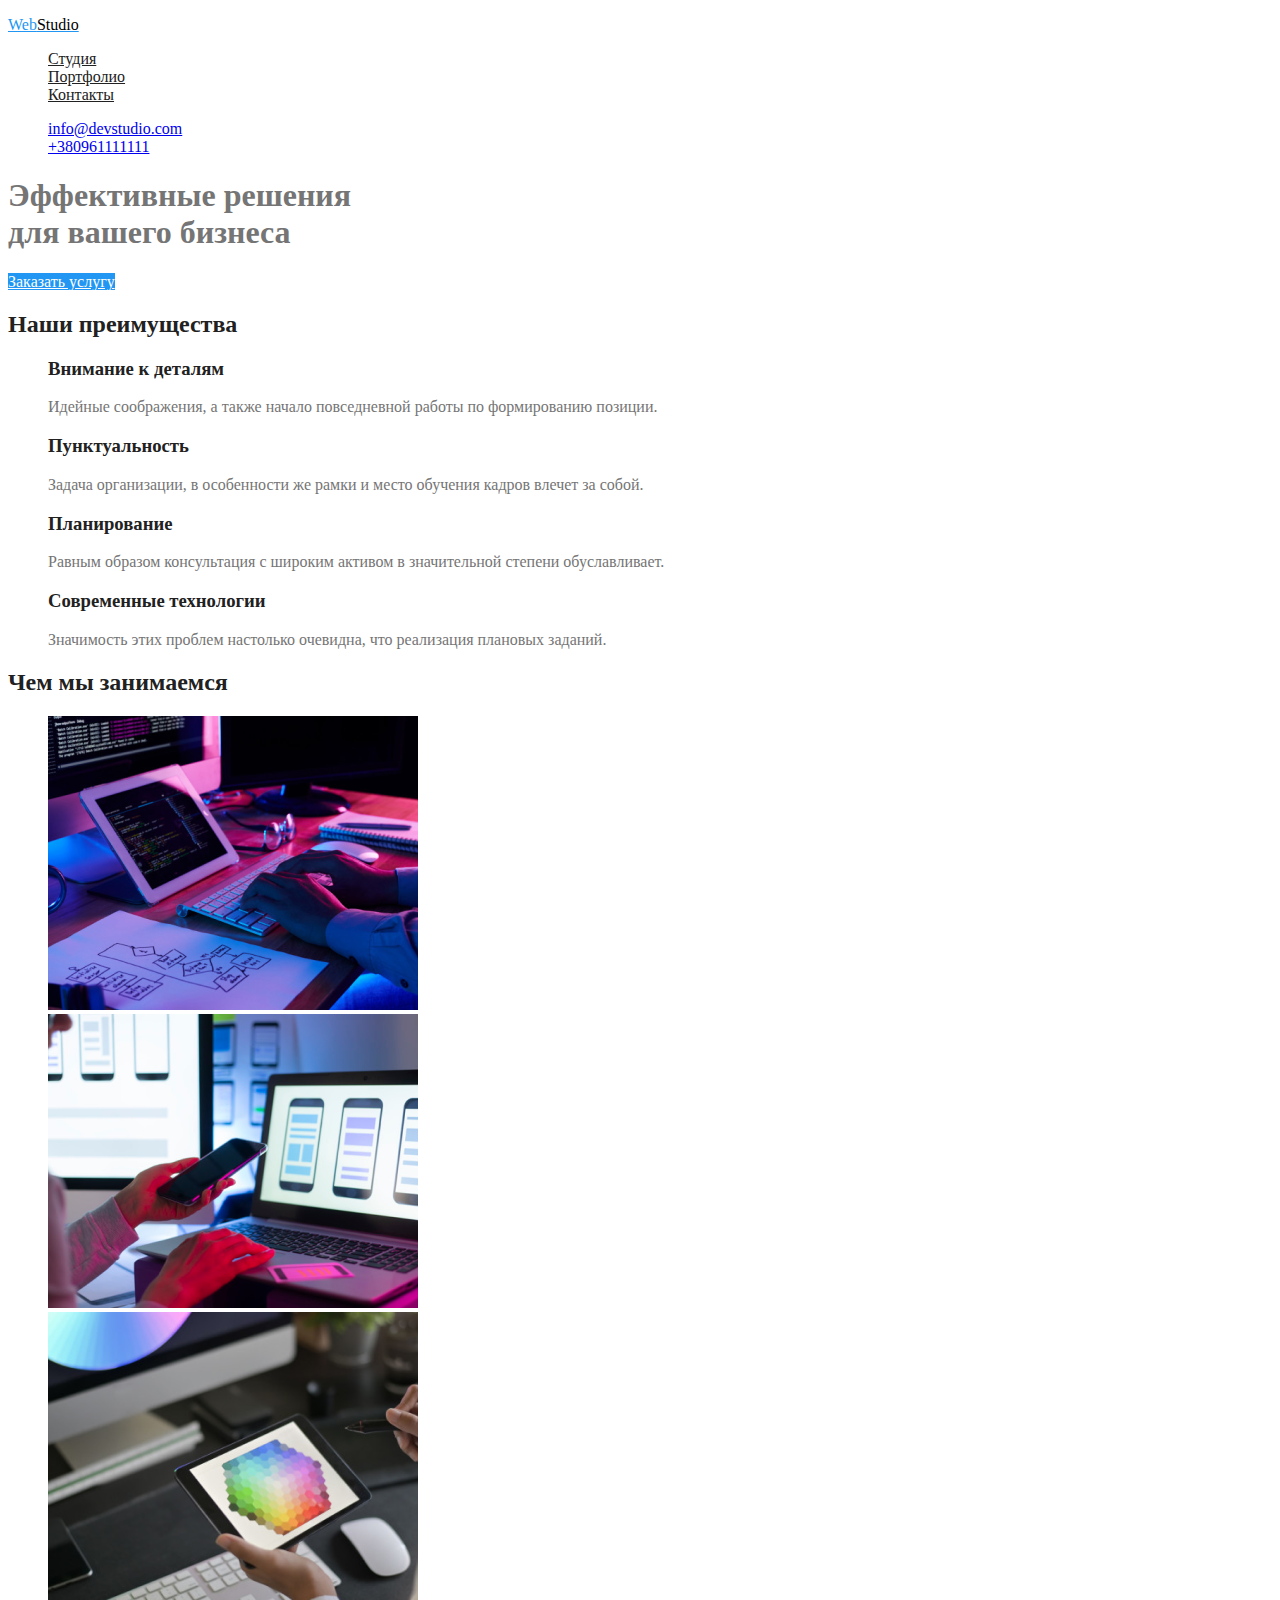
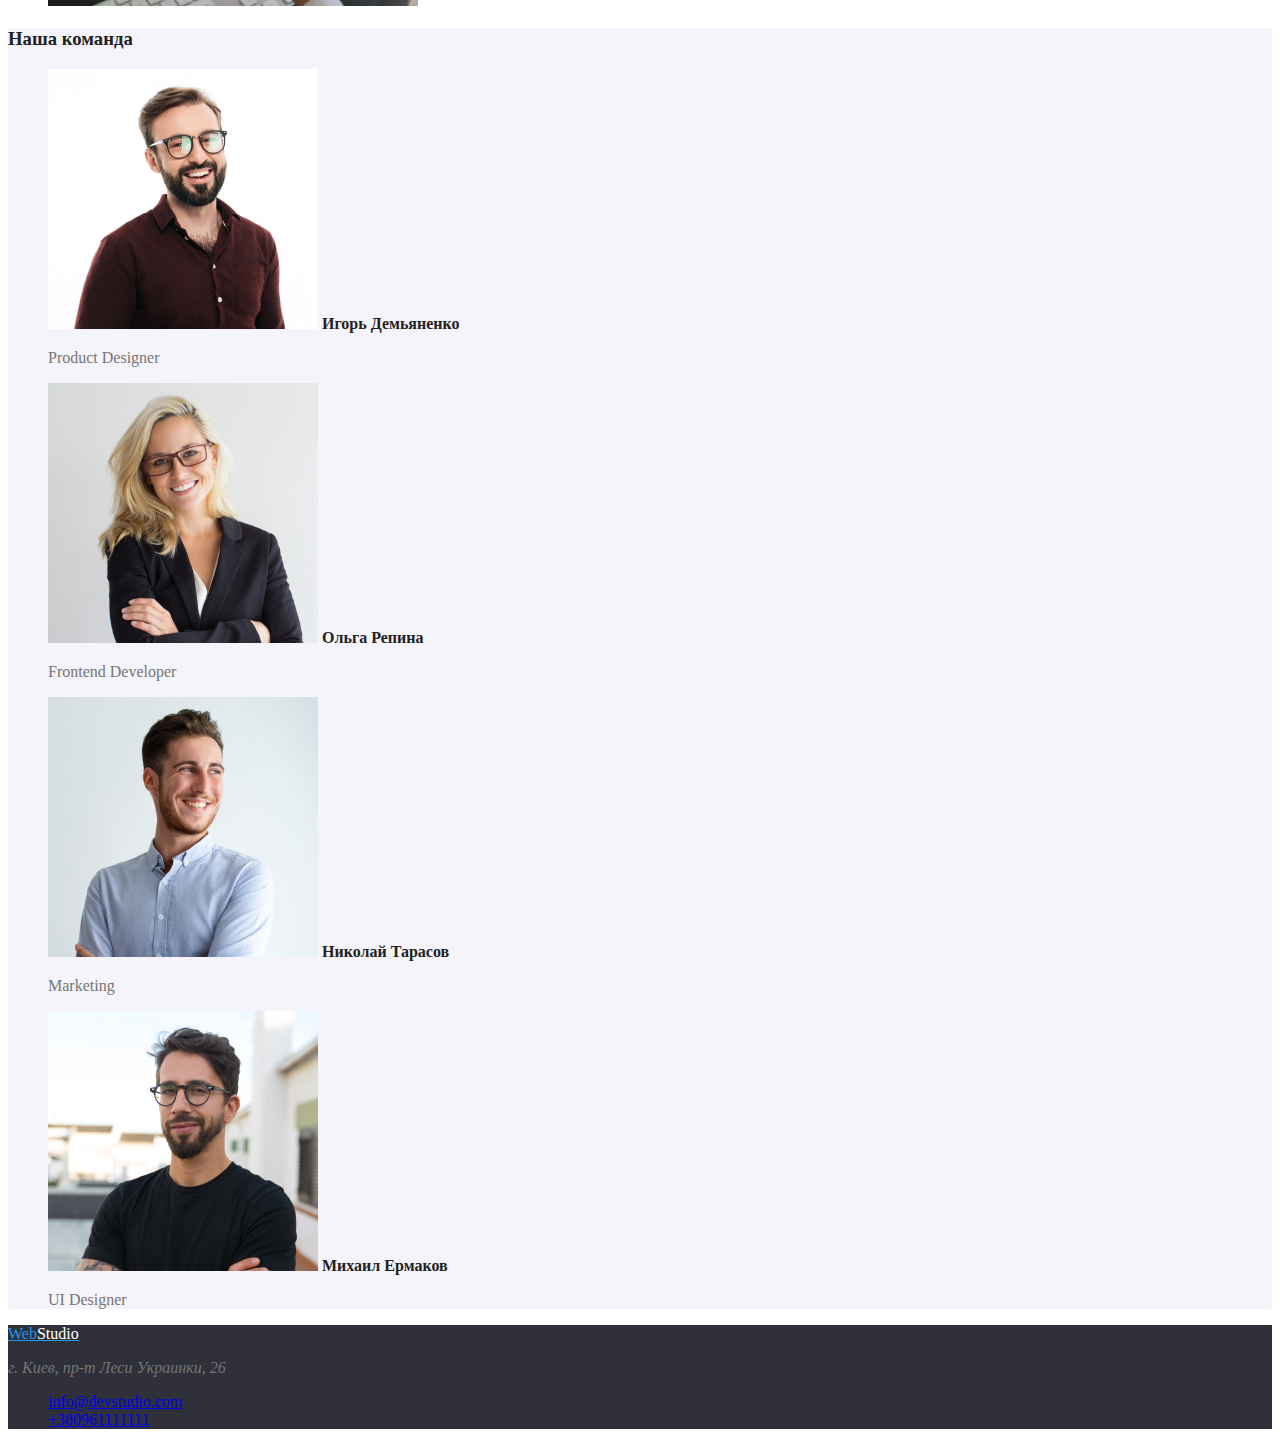
==== index.html @ 8fa42f65 "фон для секції our team" ====
<!DOCTYPE html>
<html lang="en">
<head>
    <meta charset="UTF-8">
    <meta name="viewport" content="width=device-width, initial-scale=1.0">
    <title>Document</title>
    <link rel="stylesheet" href="./css/styles.css">
</head>
<body>
     <header>
         <!-- Navigation container -->
<nav>
   
         <a href="/" class="logo">
        <p>Web<span class="logo-black">Studio</span></p>
         </a>

        <ul class="site-nav">

               <li><a href="" class="link"> Студия</a></li>
               <li><a href="./portfolio.html" class="link"> Портфолио</a></li>
               <li><a href="" class="link"> Контакты</a></li>
      
    </ul>
    </nav>
    <!-- Contact container -->
    <ul>
      <li>  <a href="mailto:info@devstudio.com">info@devstudio.com</a></li>
    
     <li> <a href="tel:+380961111111">+380961111111</a></li>
     </ul>
   


</header>
    <!--  Block hero -->
    <main>
    
<section >
    <h1>Эффективные решения<br /> для вашего бизнеса</h1>
    <a href="" class="button" >Заказать услугу</a>
</section>

    <!-- Our advantages -->
<section class="section"> 
    
    <h2 class="section-title">Наши преимущества</h2>

    <ul>
        <li>
            <h3 class="section-title"><b> Внимание к деталям </b></h3>
            <p>Идейные соображения, а также начало повседневной работы по формированию позиции.</p>
        </li>

        <li>
            <h3 class="section-title"><b>Пунктуальность</b></h3>
            <p>Задача организации, в особенности же рамки и место обучения кадров влечет за собой. </p>
        </li>

        <li>
            <h3 class="section-title"><b>Планирование</b></h3>
            <p>Равным образом консультация с широким активом в значительной степени обуславливает.</p>
        </li>

        <li>
        <h3 class="section-title"><b>Современные технологии</b></h3>
        <p>Значимость этих проблем настолько очевидна, что реализация плановых заданий.</p>
        </li>

    </ul>

</section>
        <!-- About our work -->
<section class="section">

    <h2 class="section-title">Чем мы занимаемся</h2>

    <ul>
    
    <li>
    <a href="">
        <img src="./img/box1.png" alt="" width="370" height="294">
    </a>
    </li>
    <li>
    <a href="">
        <img src="./img/box2.png" alt="" width="370" height="294">
    </a>
    </li>
    <li>
    <a href="">
        <img src="./img/box3.png" alt="" width="370" height="294">
    </a>
    </li>
    </ul>
</section>
            <!-- our team -->
<div class="team">          
<section class="section ">
    <h3 class="section-title">Наша команда</h3>
    <ul>
        <li>
            <img src="./img/im3.png"  alt="team cart-1" width="270" height="260">
        <b class="section-title">Игорь Демьяненко</b>
            <p lang="en">Product Designer</p>
         </li>
        

    
        <li>
         <img src="./img/img.png"   alt="team cart-2" width="270" height="260">
        <b class="section-title">Ольга Репина</b>
            <p lang="en">Frontend Developer</p>
         </li>
        
         <li>
        <img src="./img/img1.png"  alt="team cart-3" width="270" height="260">
        <b class="section-title">Николай Тарасов</b>
            <p lang="en">Marketing</p>
         </li>
        

         <li>
        <img src="./img/img2.png" alt="team cart-4" width="270" height="260">
         <b class="section-title">Михаил Ермаков</b>
            <p lang="en">UI Designer</p>
         </li>
        
    </ul>

</section>
</div>
</main>

<footer class="background">
    <a href="/" class="logo">
        <p>Web<span class="logo-white">Studio</span></p>
    </a>
    <address>г. Киев, пр-т Леси Украинки, 26</address>

    <ul>
        <li> <a href="mailto:info@devstudio.com">info@devstudio.com</a></li>
    
        <li> <a href="tel:+380961111111">+380961111111</a></li>
    </ul>

</footer>

</body>

</html>
---- css/styles.css ----
/* основний колір заголовків| color: #212121 */
/* масивний текст| color: #757575 */
/* білий колір(фон,герой)| color: #FFFFFF */
/* колір силок| color: #2196F3*/
/* footer color (фон)| background: #2F303A */
/* our team(фон) |background: #F5F4FA*/

/*кастомні властивості,css перемінні
:root{
--main-color-titles: color: #212121;
--massive-text: color: #757575;
--whit-color: color: #FFFFFF ;
--color-forces: color: #2196F3;
--footer-color-background:  #2F303A;
--our-team: #F5F4FA
}
           приклад
.site-nav .link {
 color:  var(--main-color-titles)
}*/

body {
  background-color: #ffffff;
  color: #757575;
}
header {
  display: inline;
}
ul {
  list-style: none;
}
/* nav*/
.logo {
  color: #2196f3;
}
.logo-black {
  color: #000000;
}

.logo-white {
  color: #ffffff;
}

.site-nav .link {
  color: #212121;
}

.site-nav .link:hover,
.site-nav .link:focus {
  color: #2196f3;
}

.section .section-title {
  color: #212121;
}

/* footer*/
.background {
  background-color: #2f303a;
}

.button {
  color: #ffffff;
  background-color: #2196f3;
}
.team {
  background-color: #f5f4fa;
}
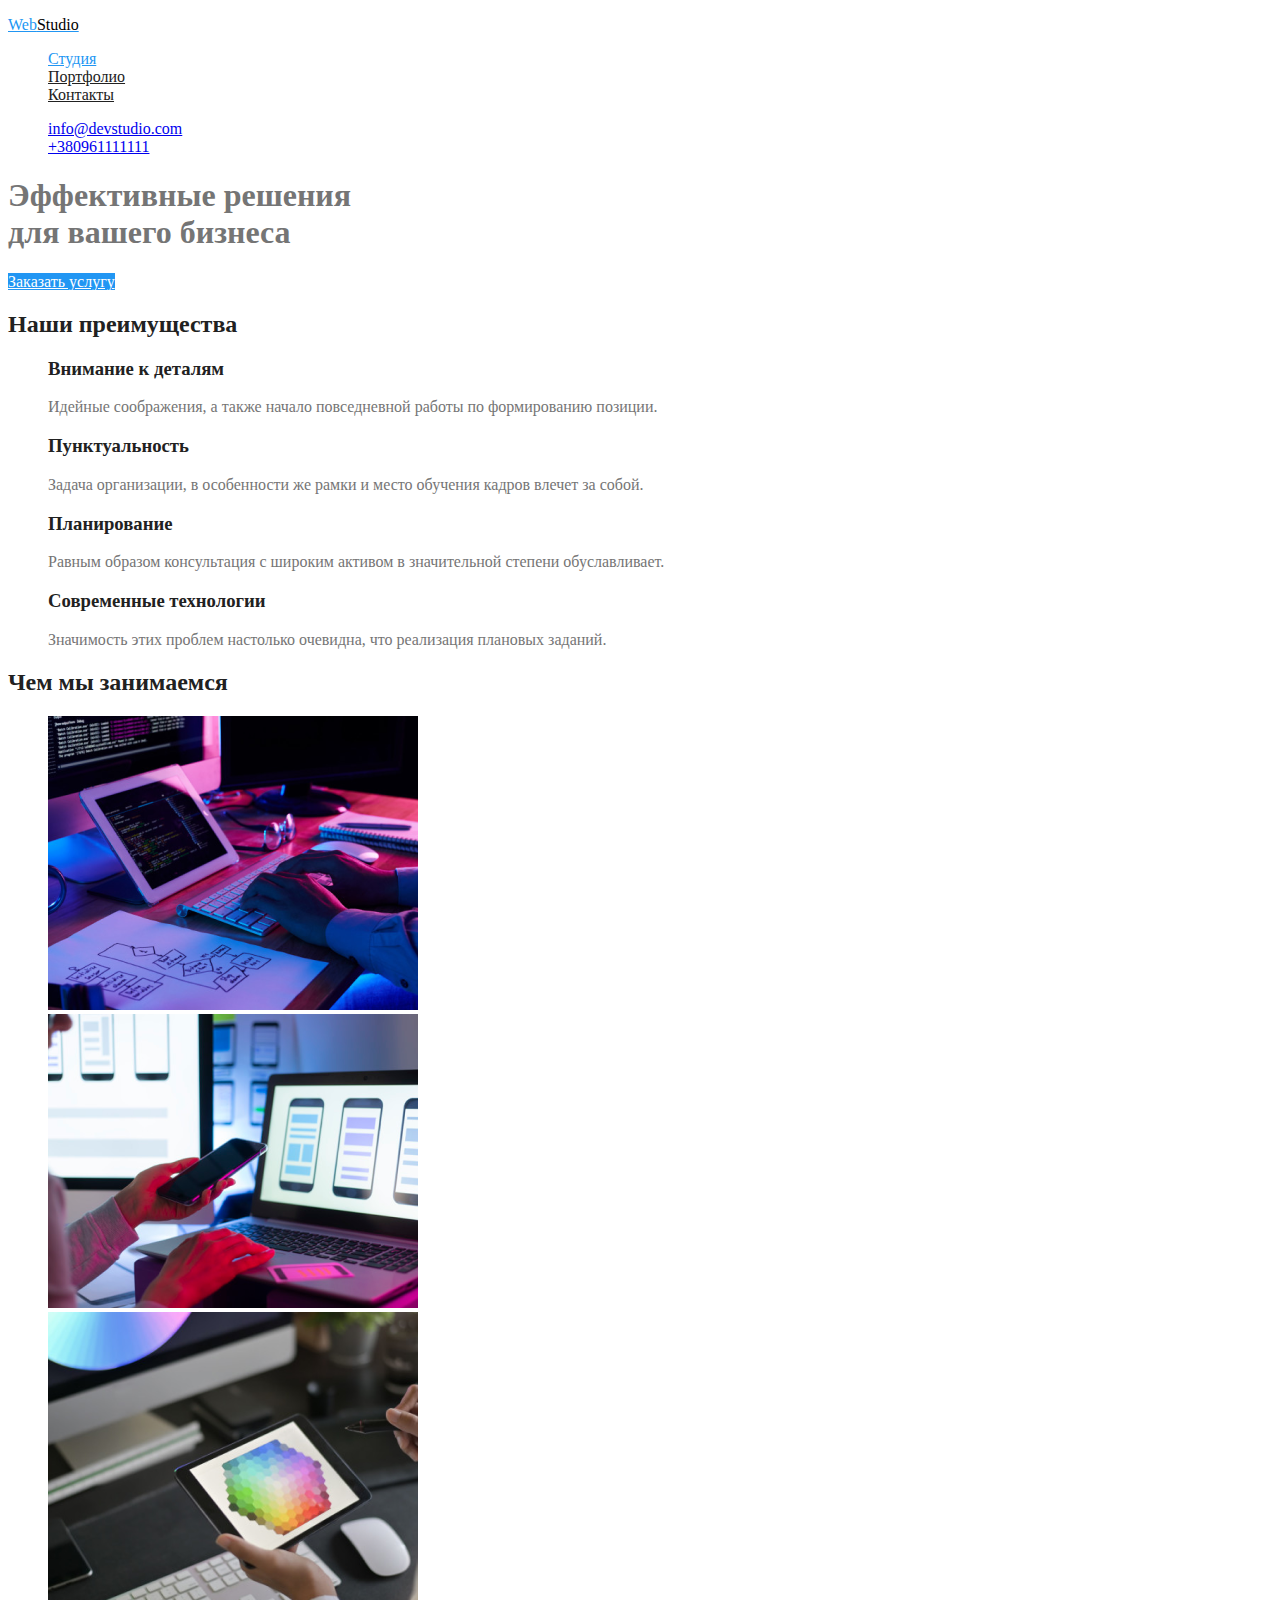
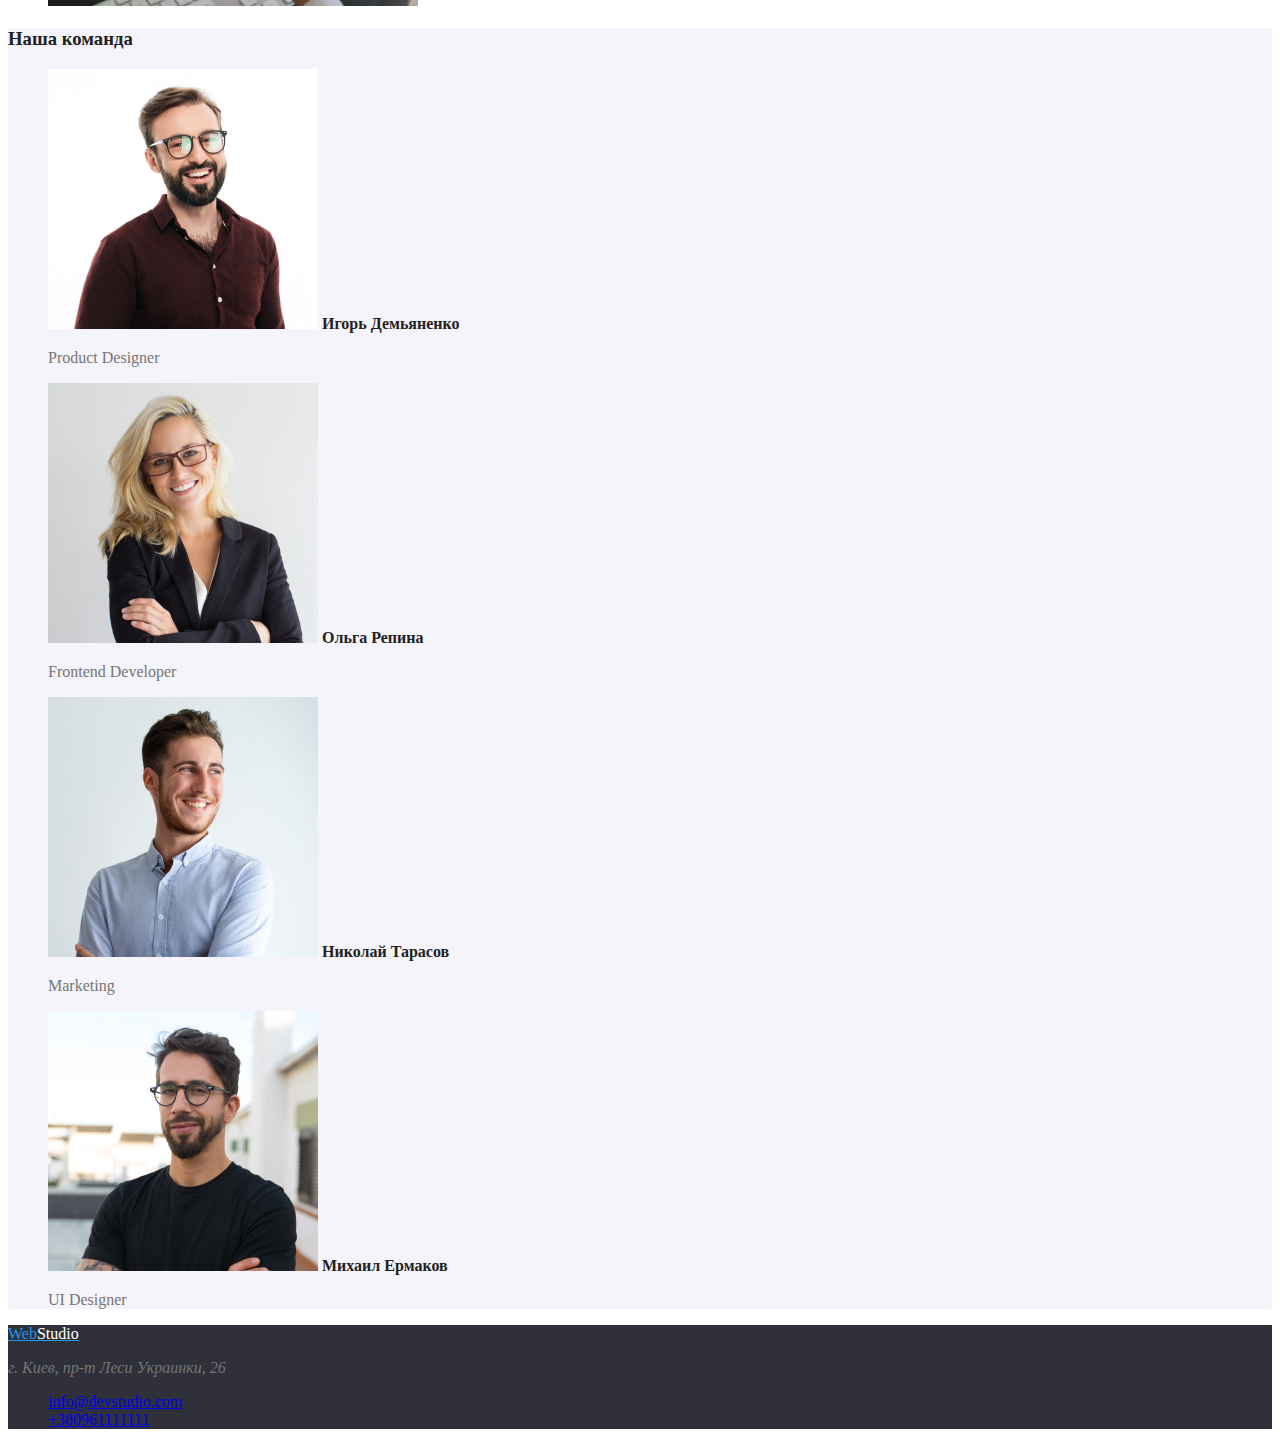
==== commit f552e4d4: "class current" ====
--- a/index.html
+++ b/index.html
@@ -17,7 +17,7 @@
 
         <ul class="site-nav">
 
-               <li><a href="" class="link"> Студия</a></li>
+               <li><a href="" class="link current"> Студия</a></li>
                <li><a href="./portfolio.html" class="link"> Портфолио</a></li>
                <li><a href="" class="link"> Контакты</a></li>
       
--- a/css/styles.css
+++ b/css/styles.css
@@ -5,20 +5,20 @@
 /* footer color (фон)| background: #2F303A */
 /* our team(фон) |background: #F5F4FA*/
 
-/*кастомні властивості,css перемінні
-:root{
---main-color-titles: color: #212121;
---massive-text: color: #757575;
---whit-color: color: #FFFFFF ;
---color-forces: color: #2196F3;
---footer-color-background:  #2F303A;
---our-team: #F5F4FA
+кастомні властивості,
+css перемінні :root {
+  --main-color-titles-color: #212121;
+  --massive-text-color: #757575;
+  --white-bg-color: #ffffff;
+  --color-forces-color: #2196f3;
+  --footer-background-color: #2f303a;
+  --our-team: #f5f4fa;
 }
-           приклад
+/*          приклад
 .site-nav .link {
  color:  var(--main-color-titles)
-}*/
-
+}
+*/
 body {
   background-color: #ffffff;
   color: #757575;
@@ -45,6 +45,10 @@
   color: #212121;
 }
 
+.site-nav .link.current {
+  color: #2196f3;
+}
+
 .site-nav .link:hover,
 .site-nav .link:focus {
   color: #2196f3;
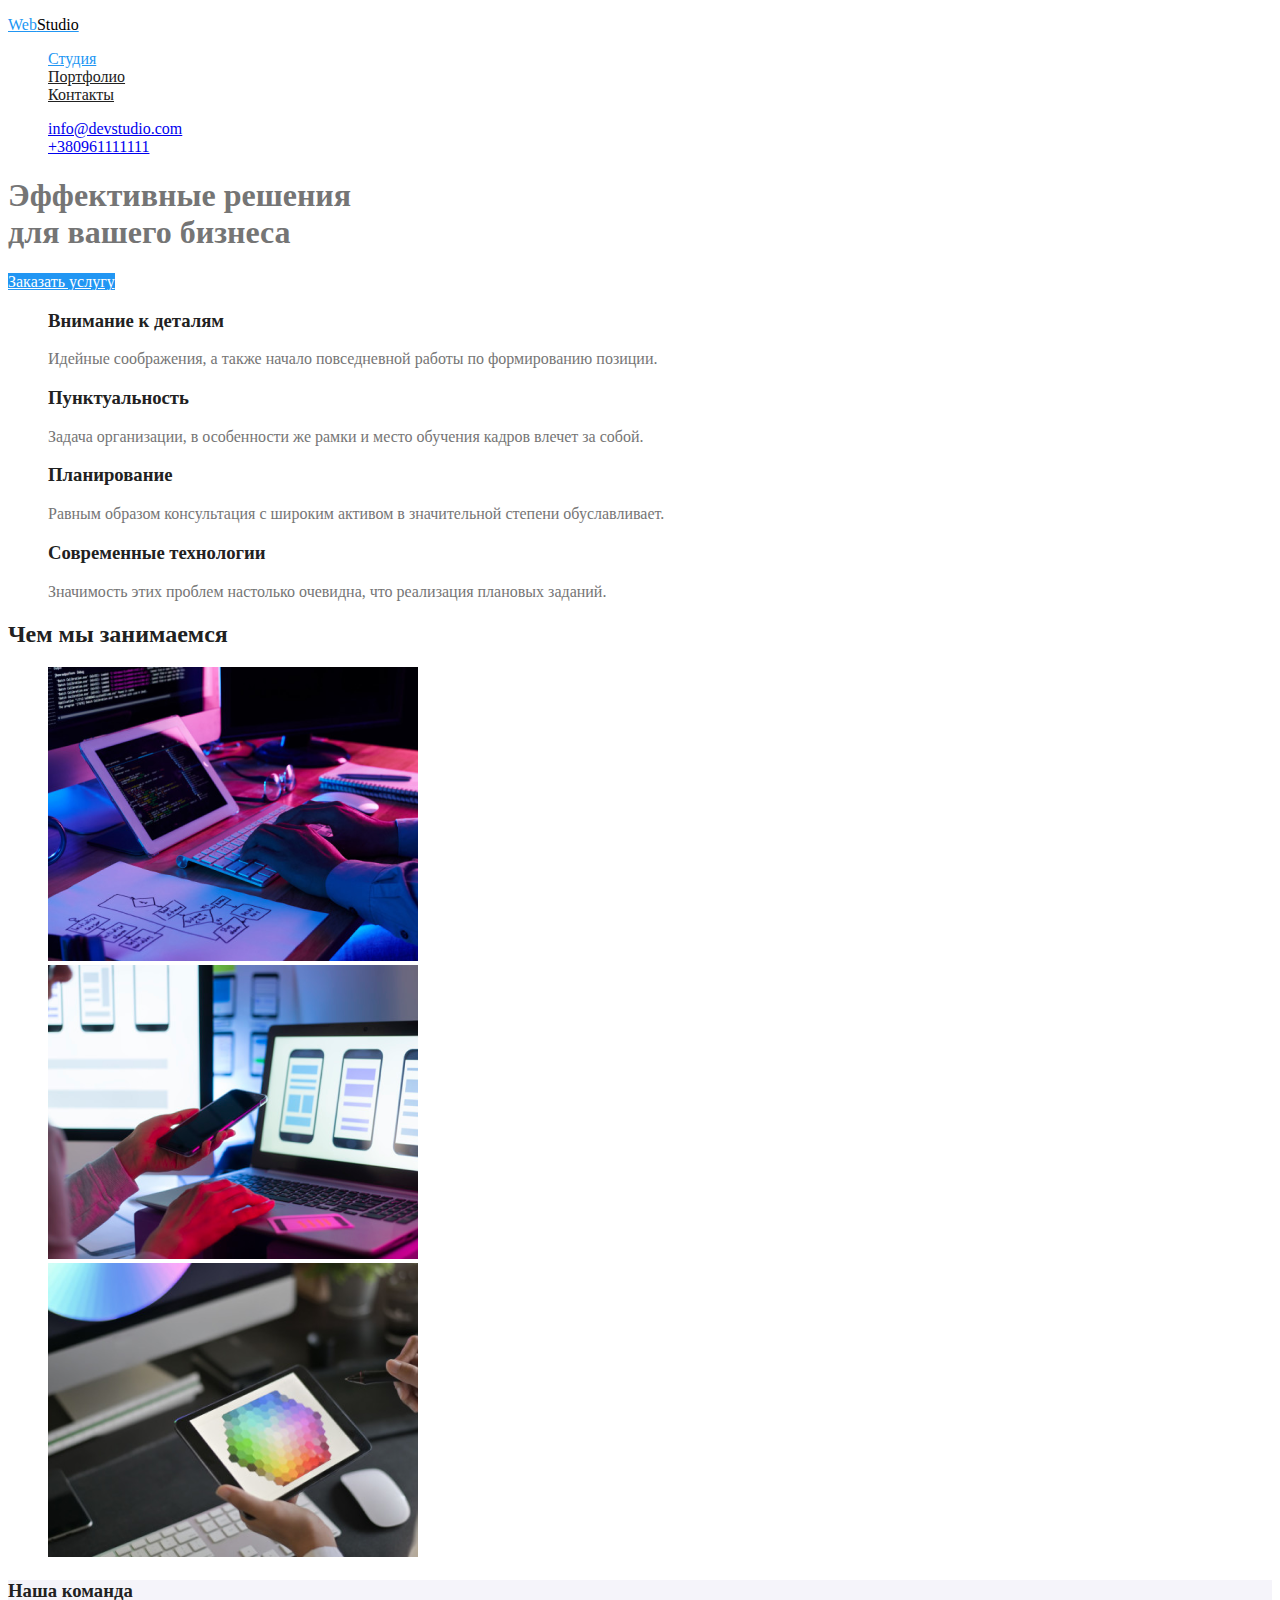
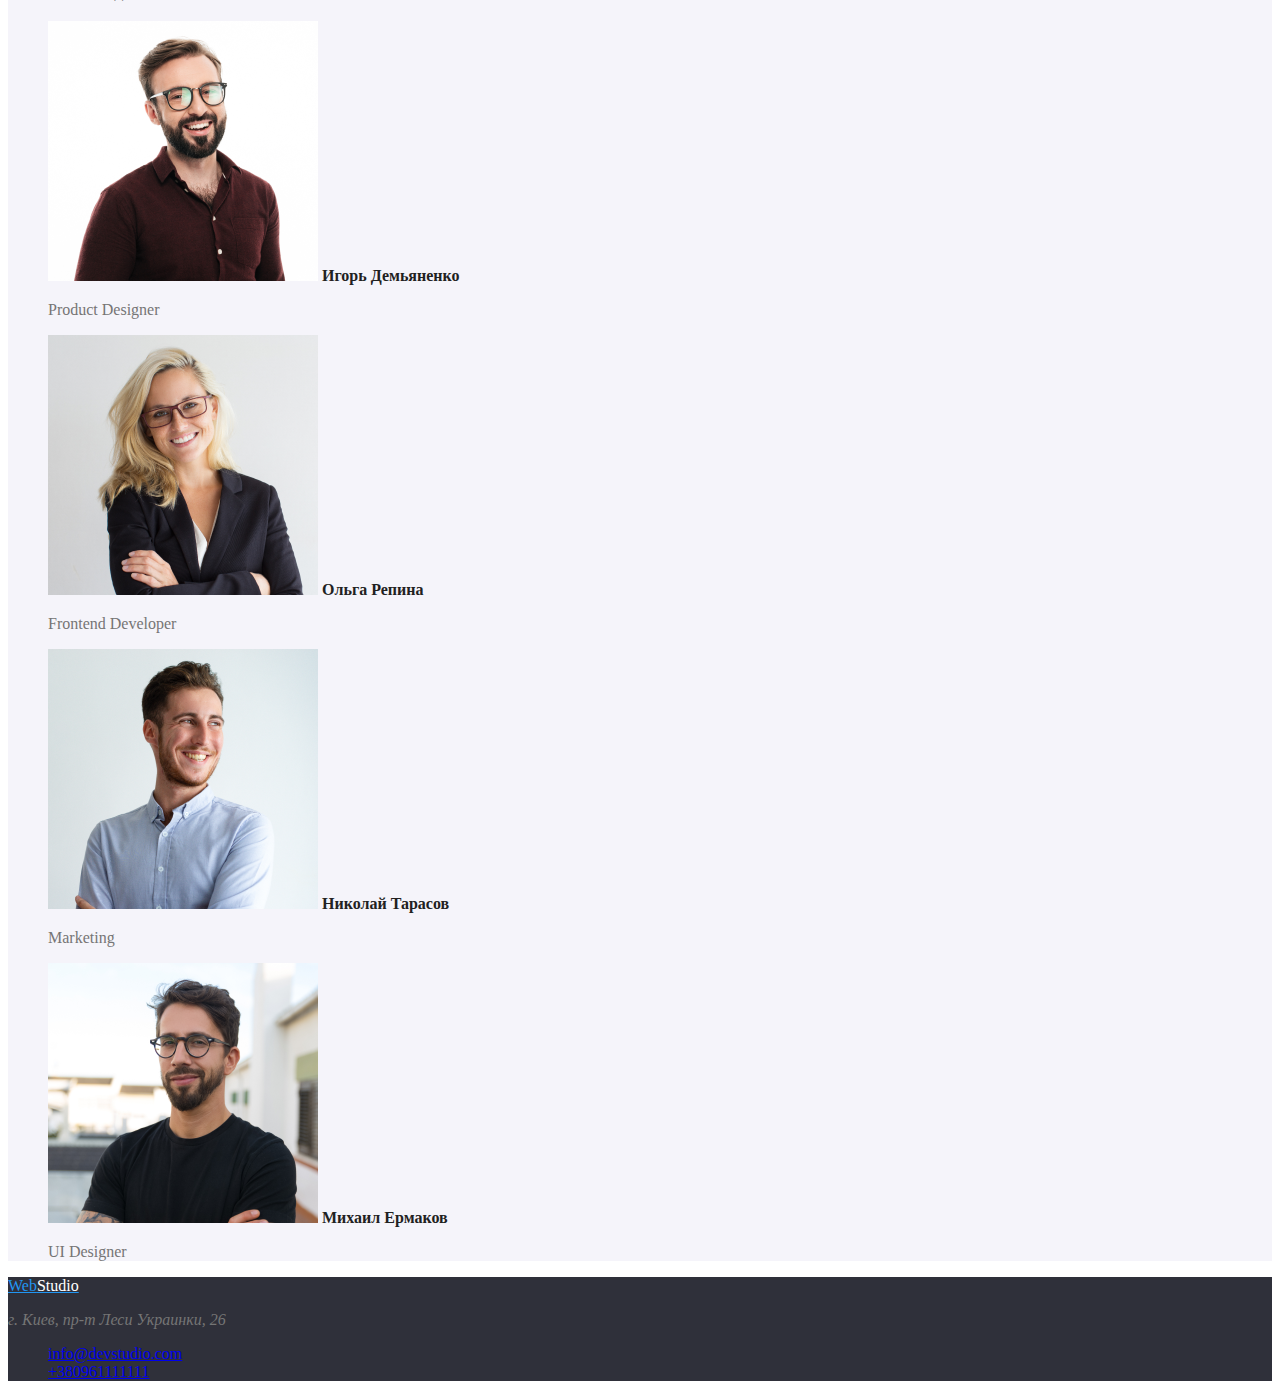
==== commit 888d7758: "додала hover and focus  в навігацію  портфоліо" ====
--- a/index.html
+++ b/index.html
@@ -42,9 +42,9 @@
 </section>
 
     <!-- Our advantages -->
-<section class="section"> 
+       <section class="section"> 
     
-    <h2 class="section-title">Наши преимущества</h2>
+        <h2 hidden class="section-title">Наши преимущества</h2>
 
     <ul>
         <li>
@@ -148,4 +148,6 @@
 
 </body>
 
+
+
 </html>--- a/css/styles.css
+++ b/css/styles.css
@@ -70,3 +70,10 @@
 .team {
   background-color: #f5f4fa;
 }
+/*portfolio navigate*/
+
+.section .section-nav:hover,
+.section .section-nav:focus {
+  color: #ffffff;
+  background-color: #2196f3;
+}
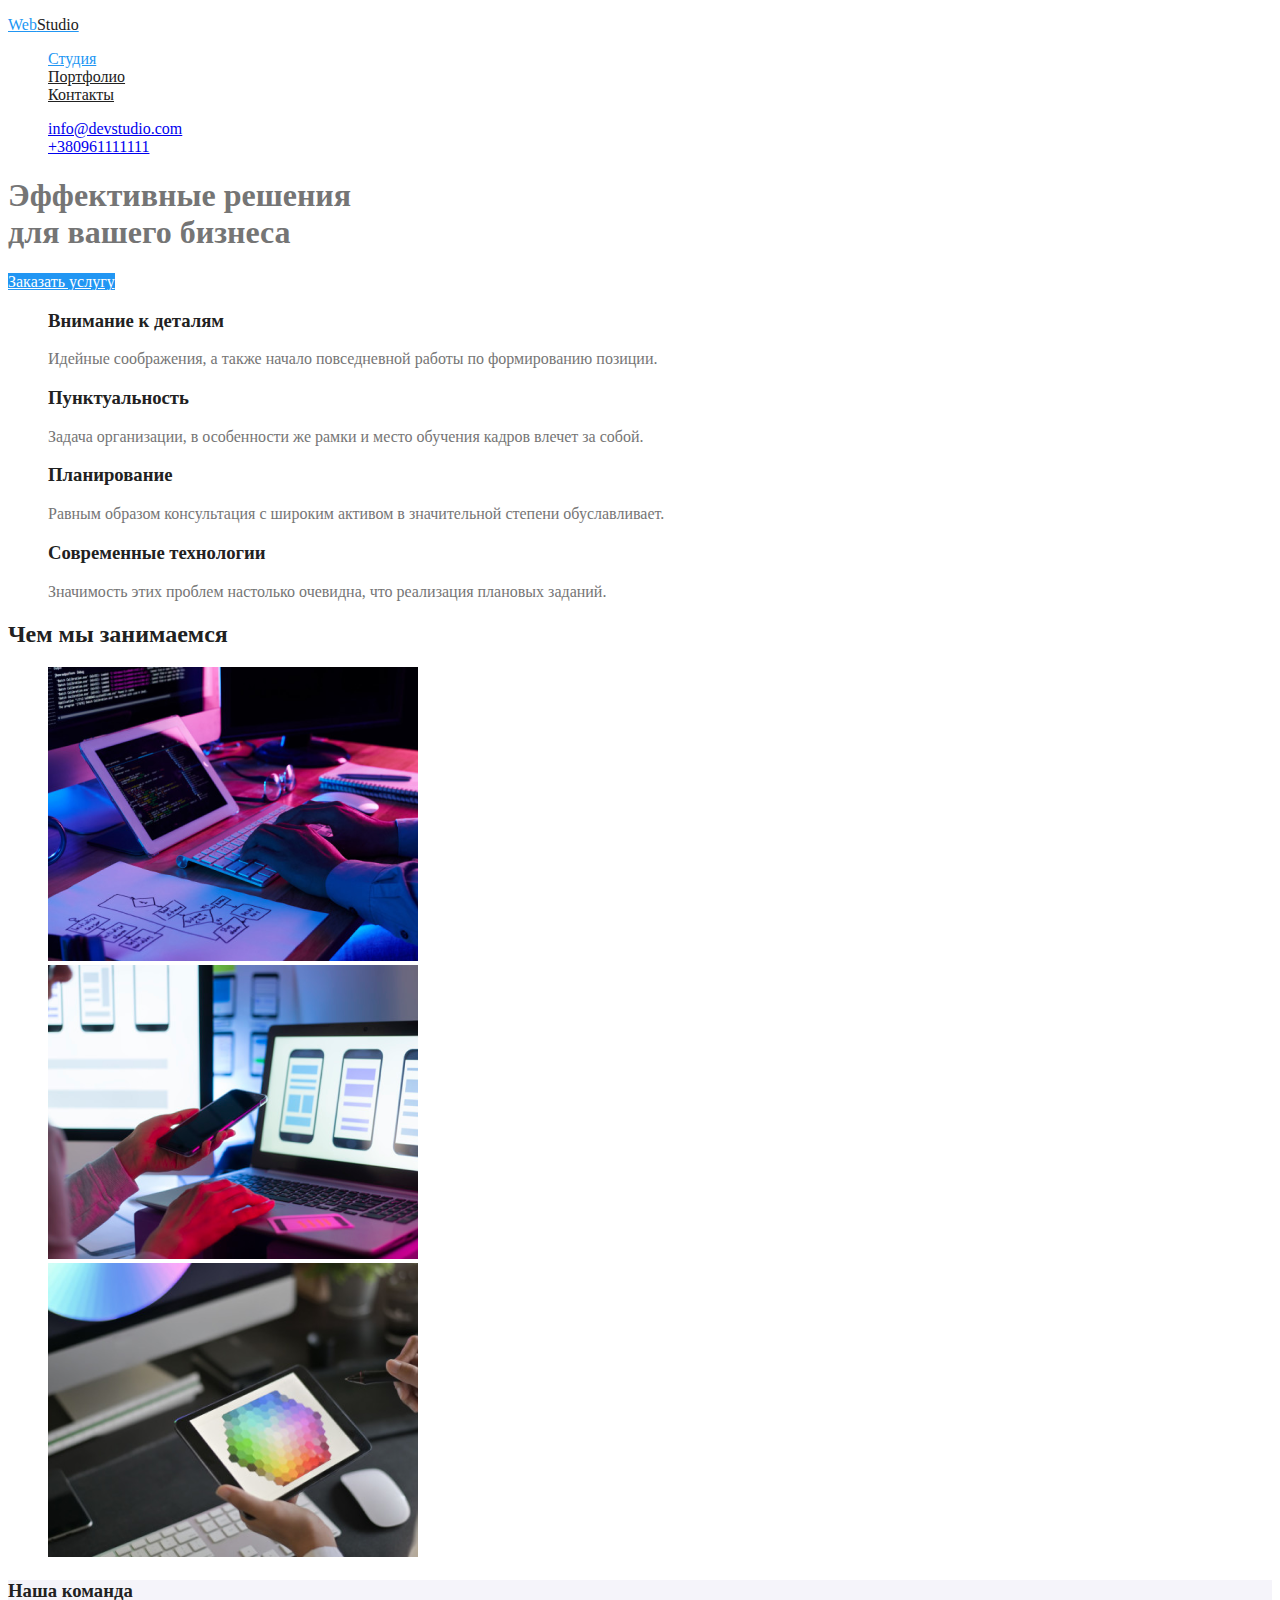
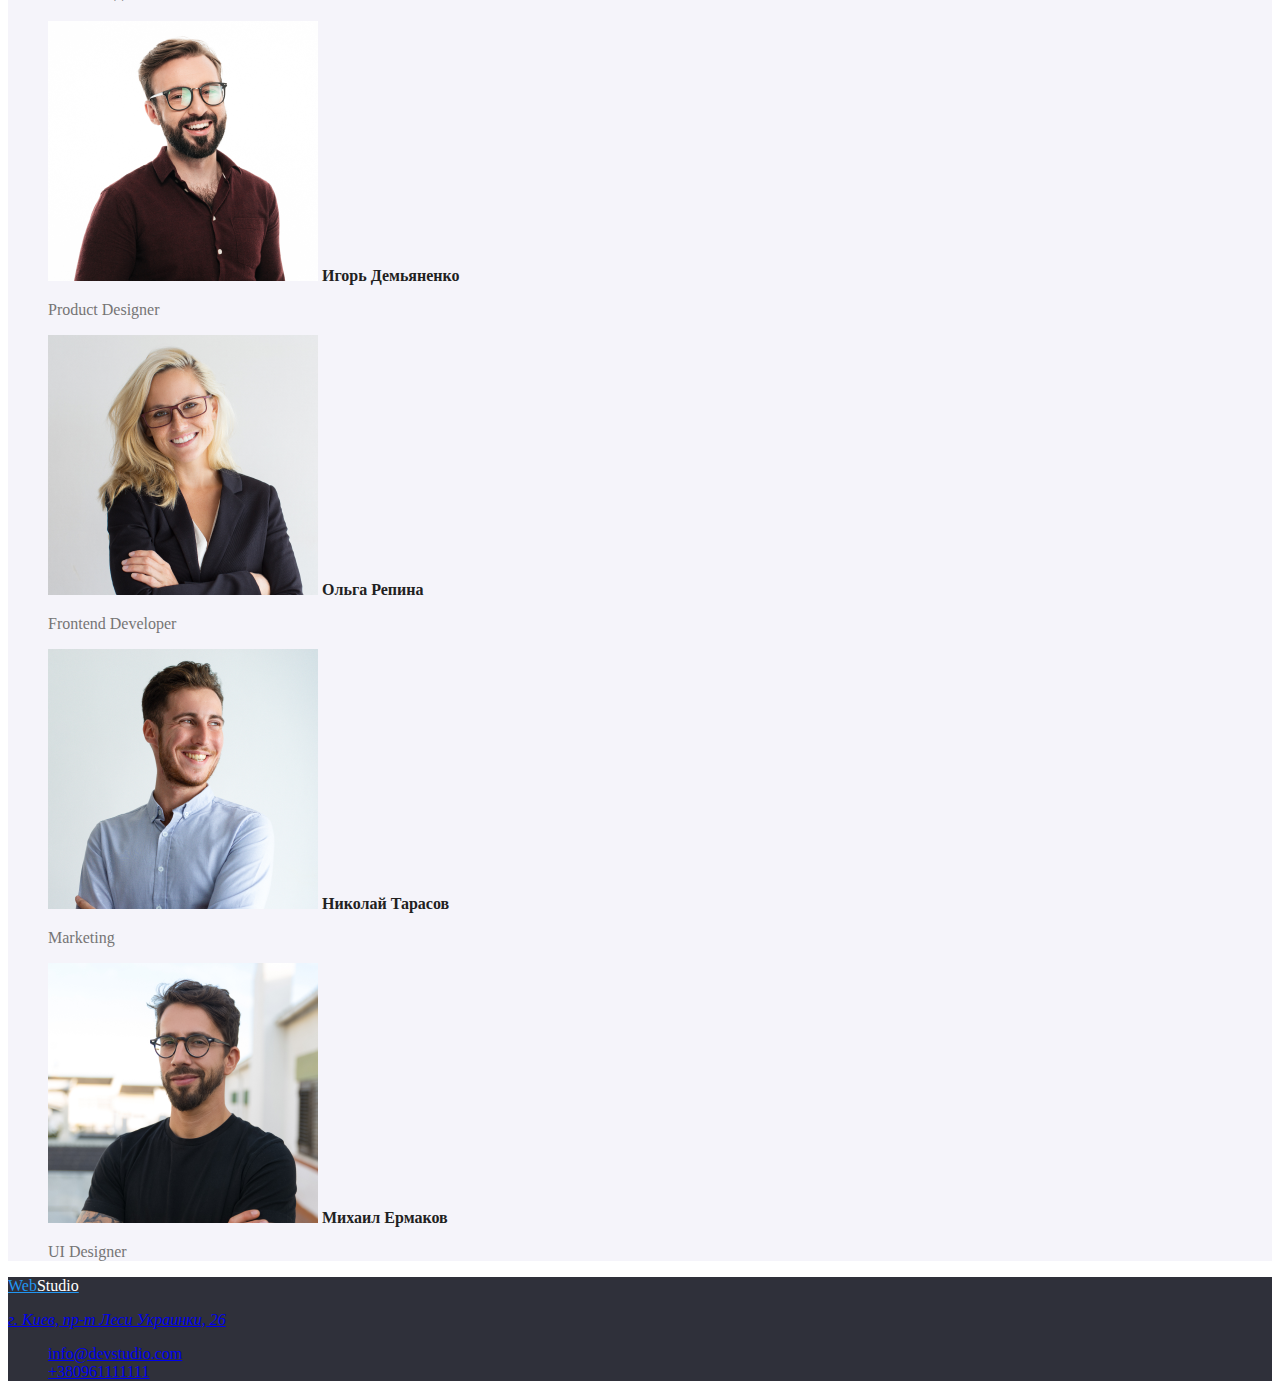
==== commit ac32c43f: "кольори змінила на css перемінні,додала силку в addresss" ====
--- a/index.html
+++ b/index.html
@@ -136,7 +136,7 @@
     <a href="/" class="logo">
         <p>Web<span class="logo-white">Studio</span></p>
     </a>
-    <address>г. Киев, пр-т Леси Украинки, 26</address>
+    <address> <a href="https://goo.gl/maps/P3N7a8cpFeK4ErDN9"> г. Киев, пр-т Леси Украинки, 26</a></address>
 
     <ul>
         <li> <a href="mailto:info@devstudio.com">info@devstudio.com</a></li>
--- a/css/styles.css
+++ b/css/styles.css
@@ -1,12 +1,4 @@
-/* основний колір заголовків| color: #212121 */
-/* масивний текст| color: #757575 */
-/* білий колір(фон,герой)| color: #FFFFFF */
-/* колір силок| color: #2196F3*/
-/* footer color (фон)| background: #2F303A */
-/* our team(фон) |background: #F5F4FA*/
-
-кастомні властивості,
-css перемінні :root {
+:root {
   --main-color-titles-color: #212121;
   --massive-text-color: #757575;
   --white-bg-color: #ffffff;
@@ -14,14 +6,15 @@
   --footer-background-color: #2f303a;
   --our-team: #f5f4fa;
 }
-/*          приклад
-.site-nav .link {
- color:  var(--main-color-titles)
-}
-*/
+/* основний колір заголовків| color: #212121 */
+/* масивний текст| color: #757575 */
+/* білий колір(фон,герой)| color: #FFFFFF */
+/* колір силок| color: #2196F3 */
+/* footer color (фон)| background: #2f303a  */
+/* our team(фон) |background: #F5F4FA */
 body {
-  background-color: #ffffff;
-  color: #757575;
+  background-color: var(--white-bg-color);
+  color: var(--massive-text-color);
 }
 header {
   display: inline;
@@ -31,49 +24,51 @@
 }
 /* nav*/
 .logo {
-  color: #2196f3;
+  color: var(--color-forces-color);
 }
 .logo-black {
-  color: #000000;
+  color: var(--main-color-titles-color);
 }
 
 .logo-white {
-  color: #ffffff;
+  color: var(--white-bg-color);
 }
 
+/*navigate*/
 .site-nav .link {
-  color: #212121;
+  color: var(--main-color-titles-color);
 }
 
 .site-nav .link.current {
-  color: #2196f3;
+  color: var(--color-forces-color);
 }
 
 .site-nav .link:hover,
 .site-nav .link:focus {
-  color: #2196f3;
+  color: var(--color-forces-color);
 }
 
 .section .section-title {
-  color: #212121;
-}
-
-/* footer*/
-.background {
-  background-color: #2f303a;
+  color: var(--main-color-titles-color);
 }
 
 .button {
-  color: #ffffff;
-  background-color: #2196f3;
+  color: var(--white-bg-color);
+  background-color: var(--color-forces-color);
 }
 .team {
-  background-color: #f5f4fa;
+  background-color: var(--our-team);
 }
 /*portfolio navigate*/
 
 .section .section-nav:hover,
 .section .section-nav:focus {
-  color: #ffffff;
-  background-color: #2196f3;
+  color: var(--white-bg-color);
+  background-color: var(--color-forces-color);
 }
+
+/* footer*/
+
+.background {
+  background-color: var(--footer-background-color);
+}
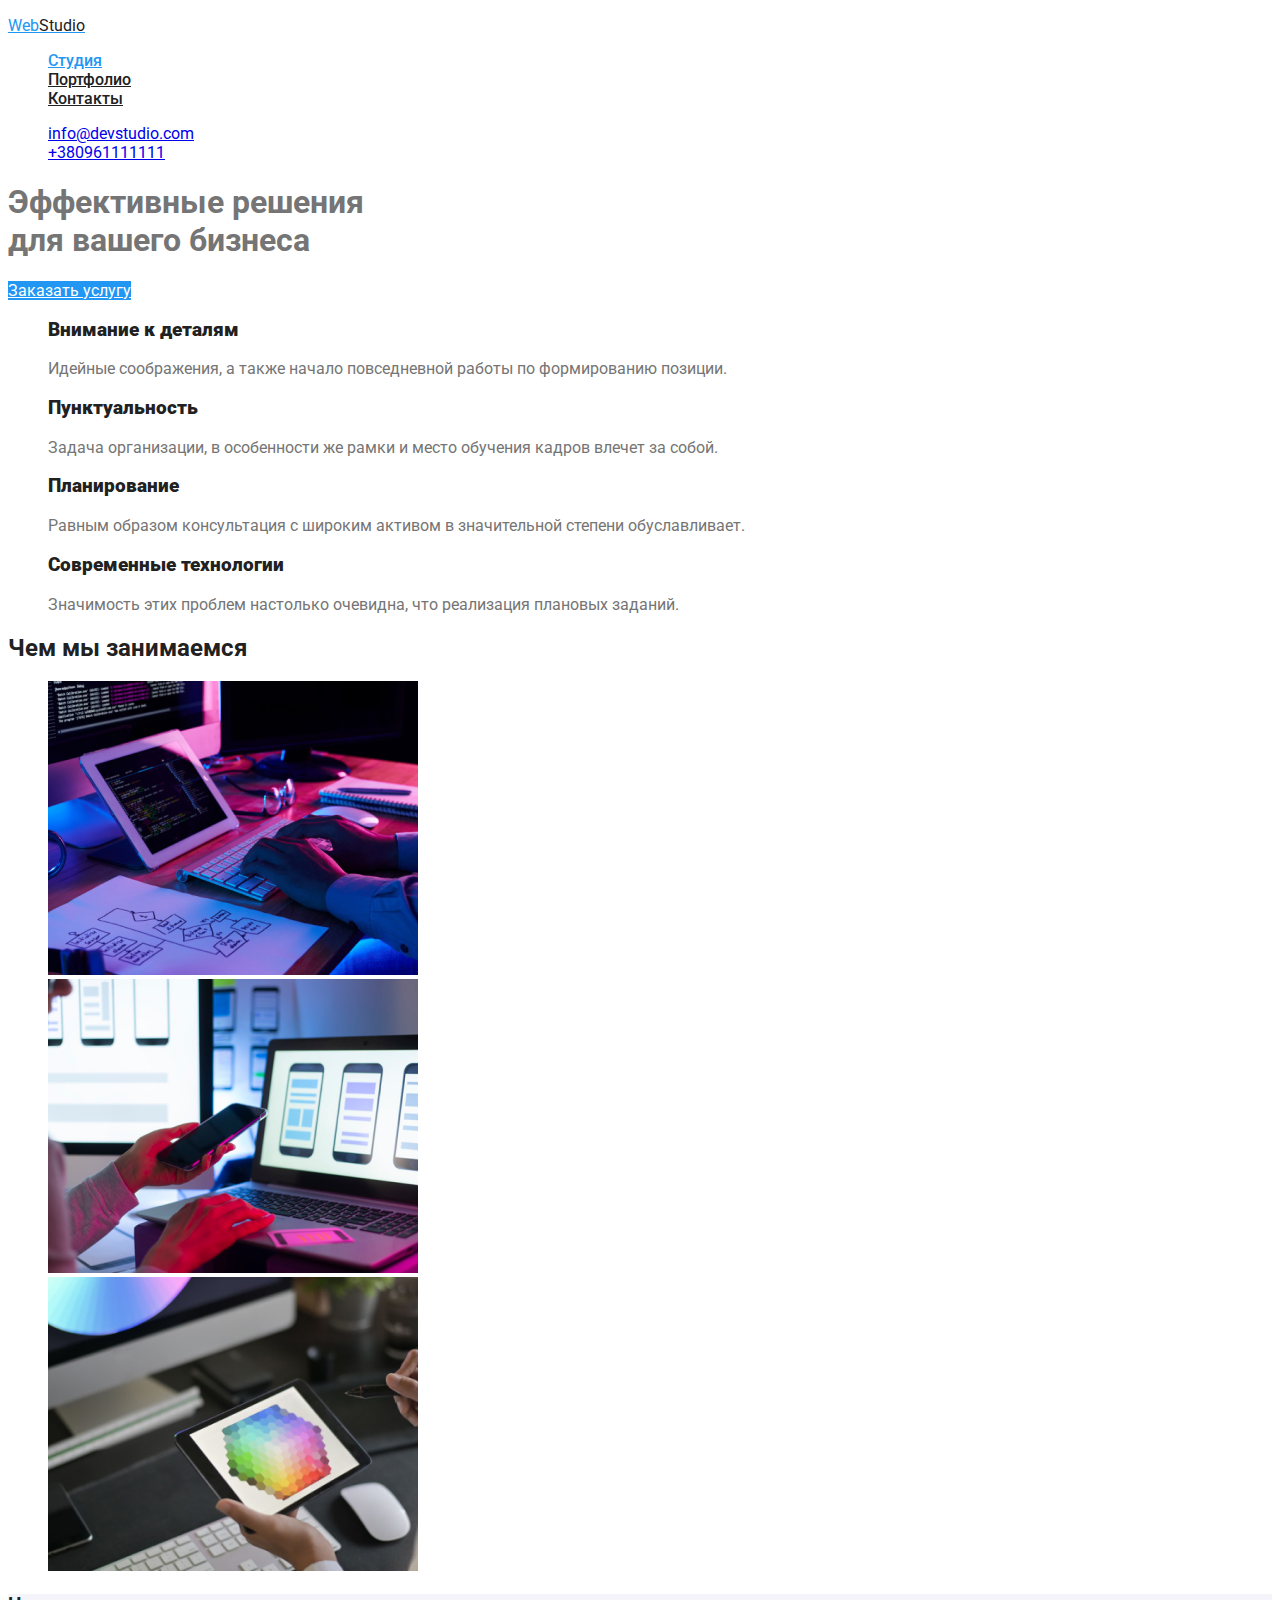
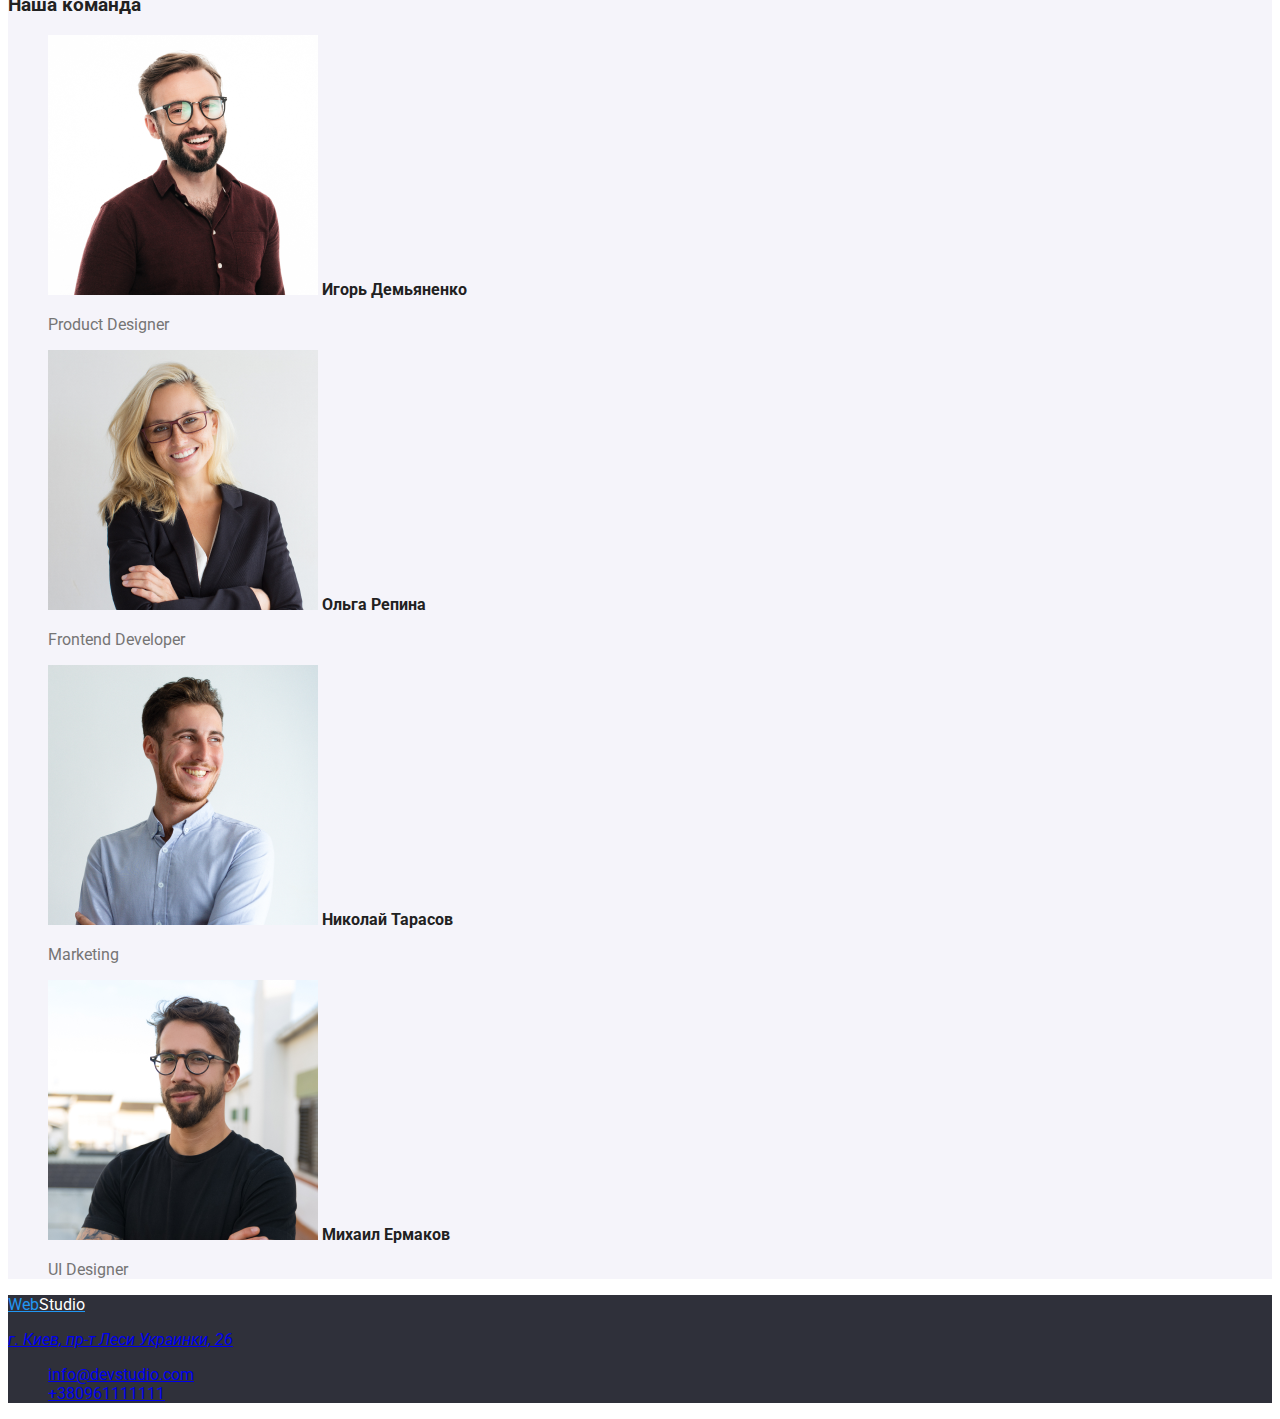
==== commit bde83e2b: "підключила шрифт" ====
--- a/index.html
+++ b/index.html
@@ -4,6 +4,9 @@
     <meta charset="UTF-8">
     <meta name="viewport" content="width=device-width, initial-scale=1.0">
     <title>Document</title>
+    <link rel="preconnect" href="https://fonts.gstatic.com">
+    <link href="https://fonts.googleapis.com/css2?family=Raleway:wght@700&family=Roboto:wght@400;500;700&display=swap"
+        rel="stylesheet">
     <link rel="stylesheet" href="./css/styles.css">
 </head>
 <body>
--- a/css/styles.css
+++ b/css/styles.css
@@ -15,6 +15,7 @@
 body {
   background-color: var(--white-bg-color);
   color: var(--massive-text-color);
+  font-family: Roboto;
 }
 header {
   display: inline;
@@ -41,6 +42,9 @@
 
 .site-nav .link.current {
   color: var(--color-forces-color);
+}
+.site-nav {
+  font-weight: 500;
 }
 
 .site-nav .link:hover,
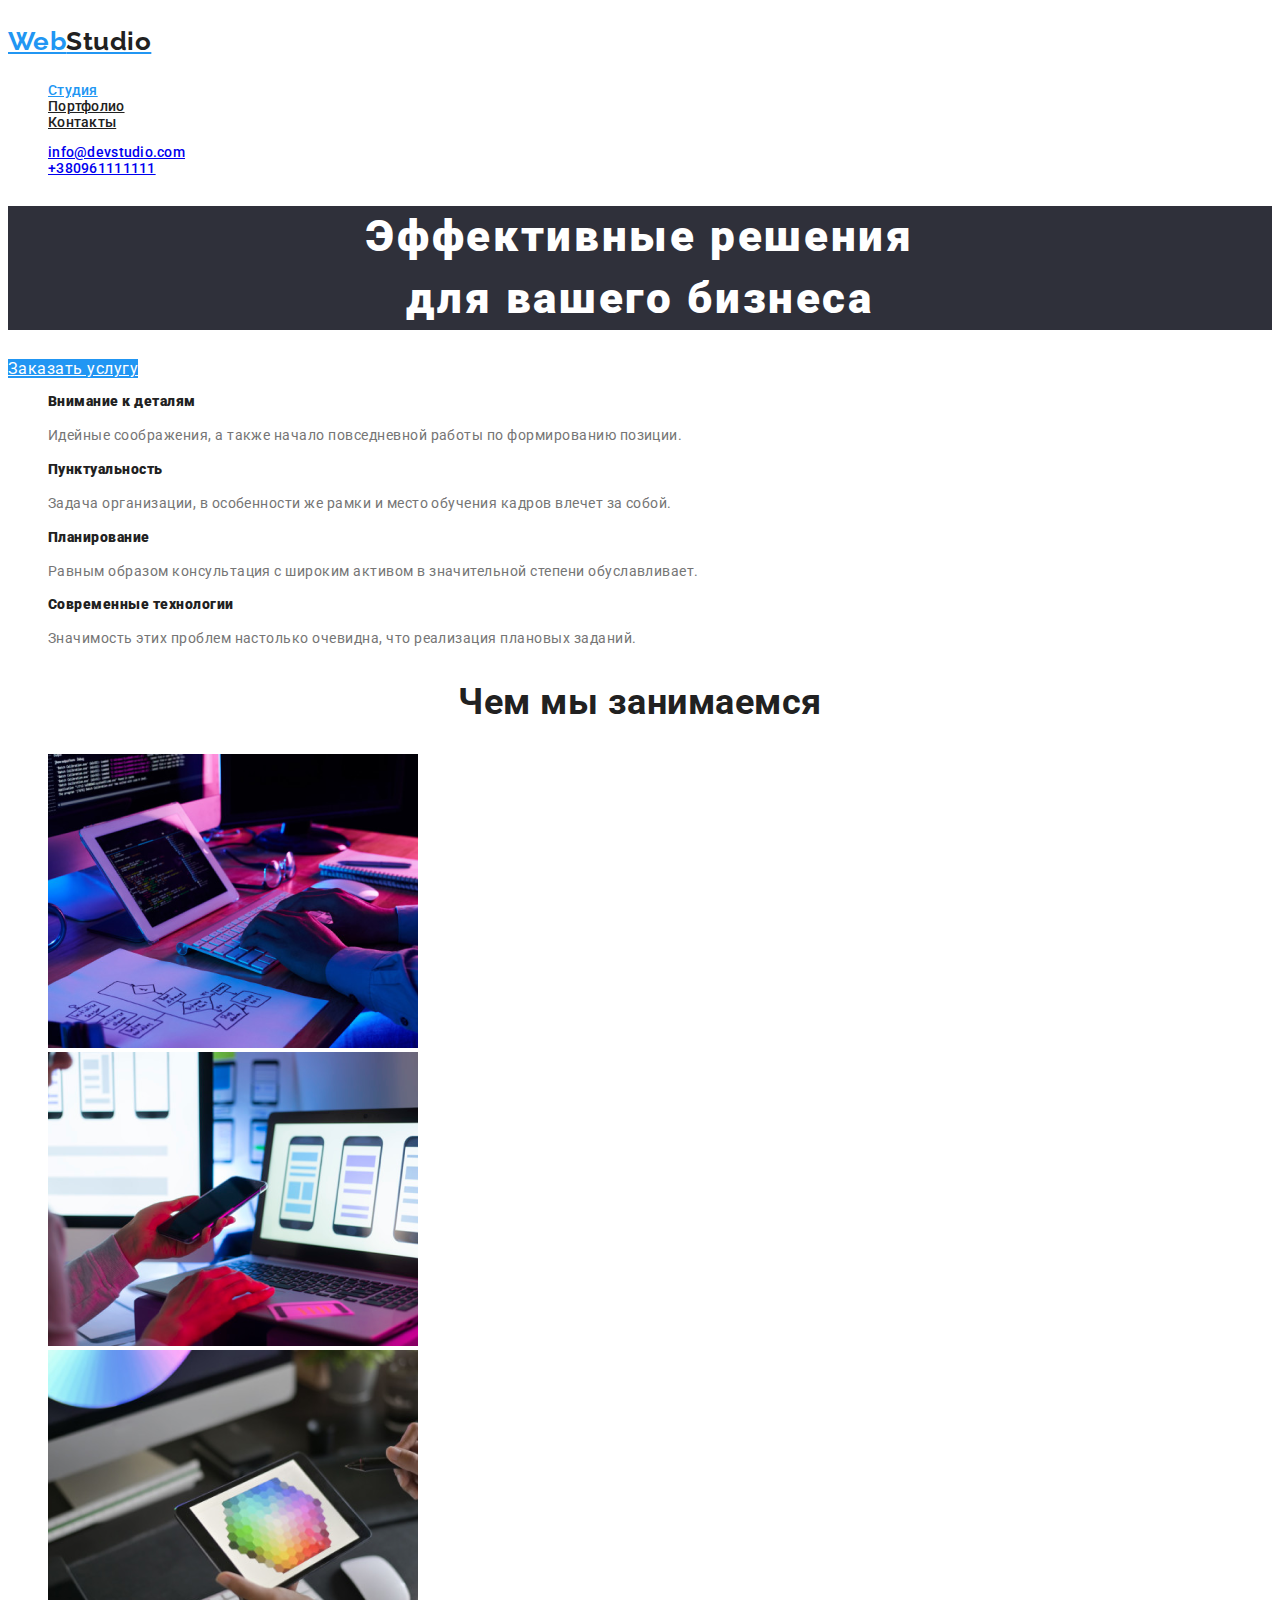
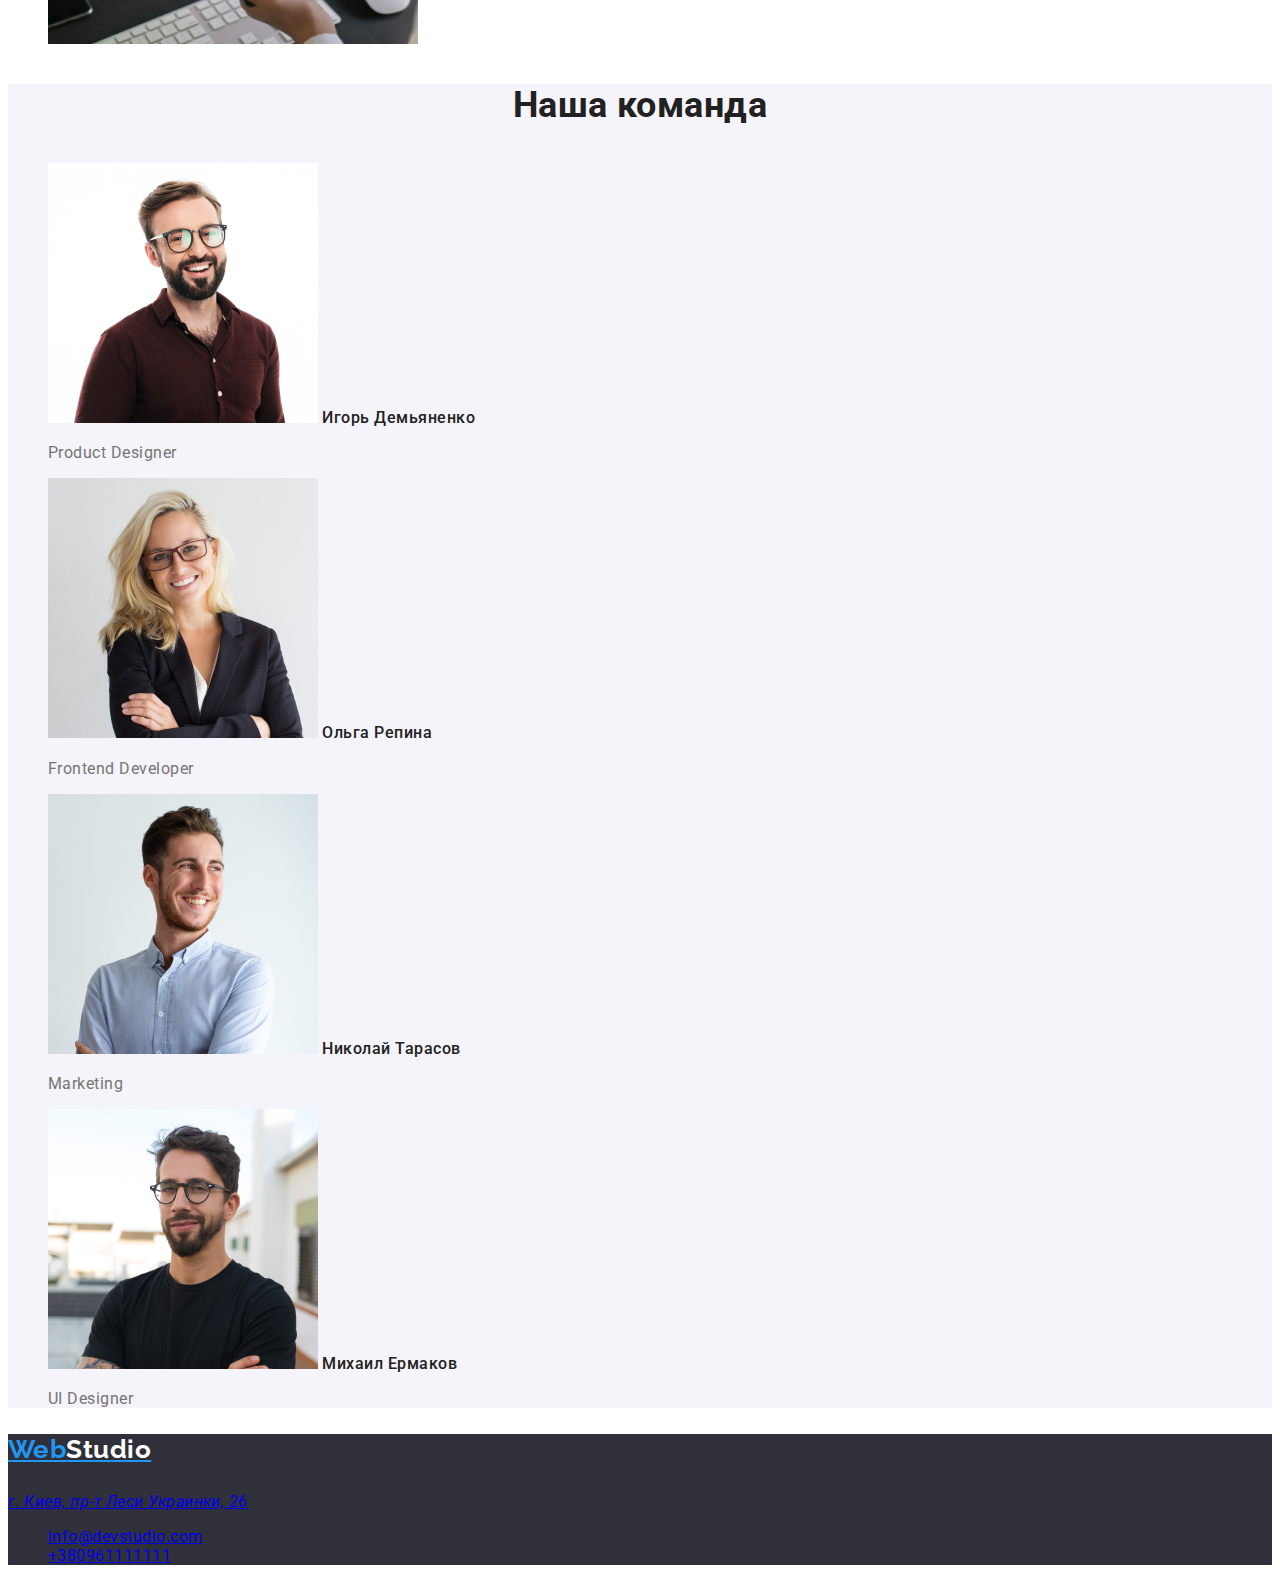
==== commit a8adc7e8: "до сторінки  ,,студія,, додала розміри,висоту,жирність .." ====
--- a/index.html
+++ b/index.html
@@ -1,11 +1,11 @@
 <!DOCTYPE html>
-<html lang="en">
+<html lang="ru">
 <head>
     <meta charset="UTF-8">
     <meta name="viewport" content="width=device-width, initial-scale=1.0">
     <title>Document</title>
     <link rel="preconnect" href="https://fonts.gstatic.com">
-    <link href="https://fonts.googleapis.com/css2?family=Raleway:wght@700&family=Roboto:wght@400;500;700&display=swap"
+    <link href="https://fonts.googleapis.com/css2?family=Raleway:wght@700&family=Roboto:wght@400;500;700;900&display=swap"
         rel="stylesheet">
     <link rel="stylesheet" href="./css/styles.css">
 </head>
@@ -27,10 +27,14 @@
     </ul>
     </nav>
     <!-- Contact container -->
-    <ul>
-      <li>  <a href="mailto:info@devstudio.com">info@devstudio.com</a></li>
+    <ul class="site-nav">
+
+      <li>
+          <a href="mailto:info@devstudio.com">info@devstudio.com</a></li>
     
-     <li> <a href="tel:+380961111111">+380961111111</a></li>
+     <li> 
+         <a href="tel:+380961111111">+380961111111</a></li>
+
      </ul>
    
 
@@ -39,35 +43,35 @@
     <!--  Block hero -->
     <main>
     
-<section >
-    <h1>Эффективные решения<br /> для вашего бизнеса</h1>
-    <a href="" class="button" >Заказать услугу</a>
+<section class="hero">
+    <h1 class="hero-title">Эффективные решения<br /> для вашего бизнеса</h1>
+    <a  href="" class="button" >Заказать услугу</a>
 </section>
 
     <!-- Our advantages -->
-       <section class="section"> 
+       <section class="advantages"> 
     
-        <h2 hidden class="section-title">Наши преимущества</h2>
+        <h2 hidden class="advantages-title">Наши преимущества</h2>
 
     <ul>
         <li>
-            <h3 class="section-title"><b> Внимание к деталям </b></h3>
-            <p>Идейные соображения, а также начало повседневной работы по формированию позиции.</p>
+            <h3 class="advantages-title"><b> Внимание к деталям </b></h3>
+            <p class="text">Идейные соображения, а также начало повседневной работы по формированию позиции.</p>
         </li>
 
         <li>
-            <h3 class="section-title"><b>Пунктуальность</b></h3>
-            <p>Задача организации, в особенности же рамки и место обучения кадров влечет за собой. </p>
+            <h3 class="advantages-title"><b>Пунктуальность</b></h3>
+            <p class="text">Задача организации, в особенности же рамки и место обучения кадров влечет за собой. </p>
         </li>
 
         <li>
-            <h3 class="section-title"><b>Планирование</b></h3>
-            <p>Равным образом консультация с широким активом в значительной степени обуславливает.</p>
+            <h3 class="advantages-title"><b>Планирование</b></h3>
+            <p class="text">Равным образом консультация с широким активом в значительной степени обуславливает.</p>
         </li>
 
         <li>
-        <h3 class="section-title"><b>Современные технологии</b></h3>
-        <p>Значимость этих проблем настолько очевидна, что реализация плановых заданий.</p>
+        <h3 class="advantages-title"><b>Современные технологии</b></h3>
+        <p class="text">Значимость этих проблем настолько очевидна, что реализация плановых заданий.</p>
         </li>
 
     </ul>
@@ -104,7 +108,7 @@
     <ul>
         <li>
             <img src="./img/im3.png"  alt="team cart-1" width="270" height="260">
-        <b class="section-title">Игорь Демьяненко</b>
+        <b class="section-title  worker">Игорь Демьяненко</b>
             <p lang="en">Product Designer</p>
          </li>
         
@@ -112,21 +116,21 @@
     
         <li>
          <img src="./img/img.png"   alt="team cart-2" width="270" height="260">
-        <b class="section-title">Ольга Репина</b>
+        <b class="section-title worker">Ольга Репина</b>
             <p lang="en">Frontend Developer</p>
          </li>
         
          <li>
         <img src="./img/img1.png"  alt="team cart-3" width="270" height="260">
-        <b class="section-title">Николай Тарасов</b>
-            <p lang="en">Marketing</p>
+        <b class="section-title worker">Николай Тарасов</b>
+            <p class="profession" lang="en">Marketing</p>
          </li>
         
 
          <li>
         <img src="./img/img2.png" alt="team cart-4" width="270" height="260">
-         <b class="section-title">Михаил Ермаков</b>
-            <p lang="en">UI Designer</p>
+         <b class="section-title worker">Михаил Ермаков</b>
+            <p class="profession" lang="en">UI Designer</p>
          </li>
         
     </ul>
@@ -135,7 +139,7 @@
 </div>
 </main>
 
-<footer class="background">
+<footer>
     <a href="/" class="logo">
         <p>Web<span class="logo-white">Studio</span></p>
     </a>
--- a/css/styles.css
+++ b/css/styles.css
@@ -1,3 +1,10 @@
+/* основний колір заголовків| color: #212121 */
+/* масивний текст| color: #757575 */
+/* білий колір(фон,герой)| color: #FFFFFF */
+/* колір силок| color: #2196F3 */
+/* footer color (фон)| background: #2f303a  */
+/* our team(фон) |background: #F5F4FA */
+
 :root {
   --main-color-titles-color: #212121;
   --massive-text-color: #757575;
@@ -5,28 +12,36 @@
   --color-forces-color: #2196f3;
   --footer-background-color: #2f303a;
   --our-team: #f5f4fa;
+  --main-letter-spacing: 0.03em;
 }
-/* основний колір заголовків| color: #212121 */
-/* масивний текст| color: #757575 */
-/* білий колір(фон,герой)| color: #FFFFFF */
-/* колір силок| color: #2196F3 */
-/* footer color (фон)| background: #2f303a  */
-/* our team(фон) |background: #F5F4FA */
+
 body {
   background-color: var(--white-bg-color);
   color: var(--massive-text-color);
-  font-family: Roboto;
+  font-family: Roboto, sans-serif;
+  letter-spacing: var(--main-letter-spacing);
 }
+
 header {
   display: inline;
 }
+
 ul {
   list-style: none;
 }
-/* nav*/
+
+/* logo*/
+
 .logo {
   color: var(--color-forces-color);
+
+  font-family: Raleway, sans-serif;
+  font-weight: 700;
+
+  font-size: 26px;
+  line-height: 1.2;
 }
+
 .logo-black {
   color: var(--main-color-titles-color);
 }
@@ -36,6 +51,7 @@
 }
 
 /*navigate*/
+
 .site-nav .link {
   color: var(--main-color-titles-color);
 }
@@ -43,8 +59,12 @@
 .site-nav .link.current {
   color: var(--color-forces-color);
 }
+
 .site-nav {
   font-weight: 500;
+  font-size: 14px;
+  line-height: 1.14;
+  letter-spacing: 0.02em;
 }
 
 .site-nav .link:hover,
@@ -52,27 +72,82 @@
   color: var(--color-forces-color);
 }
 
+.hero .hero-title {
+  background-color: var(--footer-background-color);
+  color: var(--white-bg-color);
+
+  font-weight: 900;
+  font-size: 44px;
+  line-height: 1.4;
+  text-align: center;
+  letter-spacing: 0.06em;
+}
+
+/*Our advantages */
+
+.advantages .advantages-title {
+  color: var(--main-color-titles-color);
+
+  font-weight: 700;
+  font-size: 14px;
+  line-height: 1.14;
+}
+
+.advantages .text {
+  font-weight: 400;
+  font-size: 14px;
+  line-height: 1.7;
+}
+
+/* our work and team*/
+
 .section .section-title {
   color: var(--main-color-titles-color);
+
+  font-weight: 700;
+  font-size: 36px;
+  line-height: 1.2;
+  text-align: center;
 }
+
+.team {
+  background-color: var(--our-team);
+}
+
+.section .worker {
+  font-weight: 500;
+  font-size: 16px;
+  line-height: 1.2;
+}
+
+.section .profession {
+  font-weight: 400;
+  font-size: 16px;
+  line-height: 1.2;
+}
+
+/*portfolio navigate*/
 
 .button {
   color: var(--white-bg-color);
   background-color: var(--color-forces-color);
+  font-family: inherit;
 }
-.team {
-  background-color: var(--our-team);
-}
-/*portfolio navigate*/
 
 .section .section-nav:hover,
 .section .section-nav:focus {
   color: var(--white-bg-color);
   background-color: var(--color-forces-color);
+
+  font-weight: 500;
+  font-size: 16px;
+  line-height: 1.6;
+  text-align: center;
+  letter-spacing: var(--main-letter-spacing);
 }
 
 /* footer*/
 
-.background {
+footer {
   background-color: var(--footer-background-color);
 }
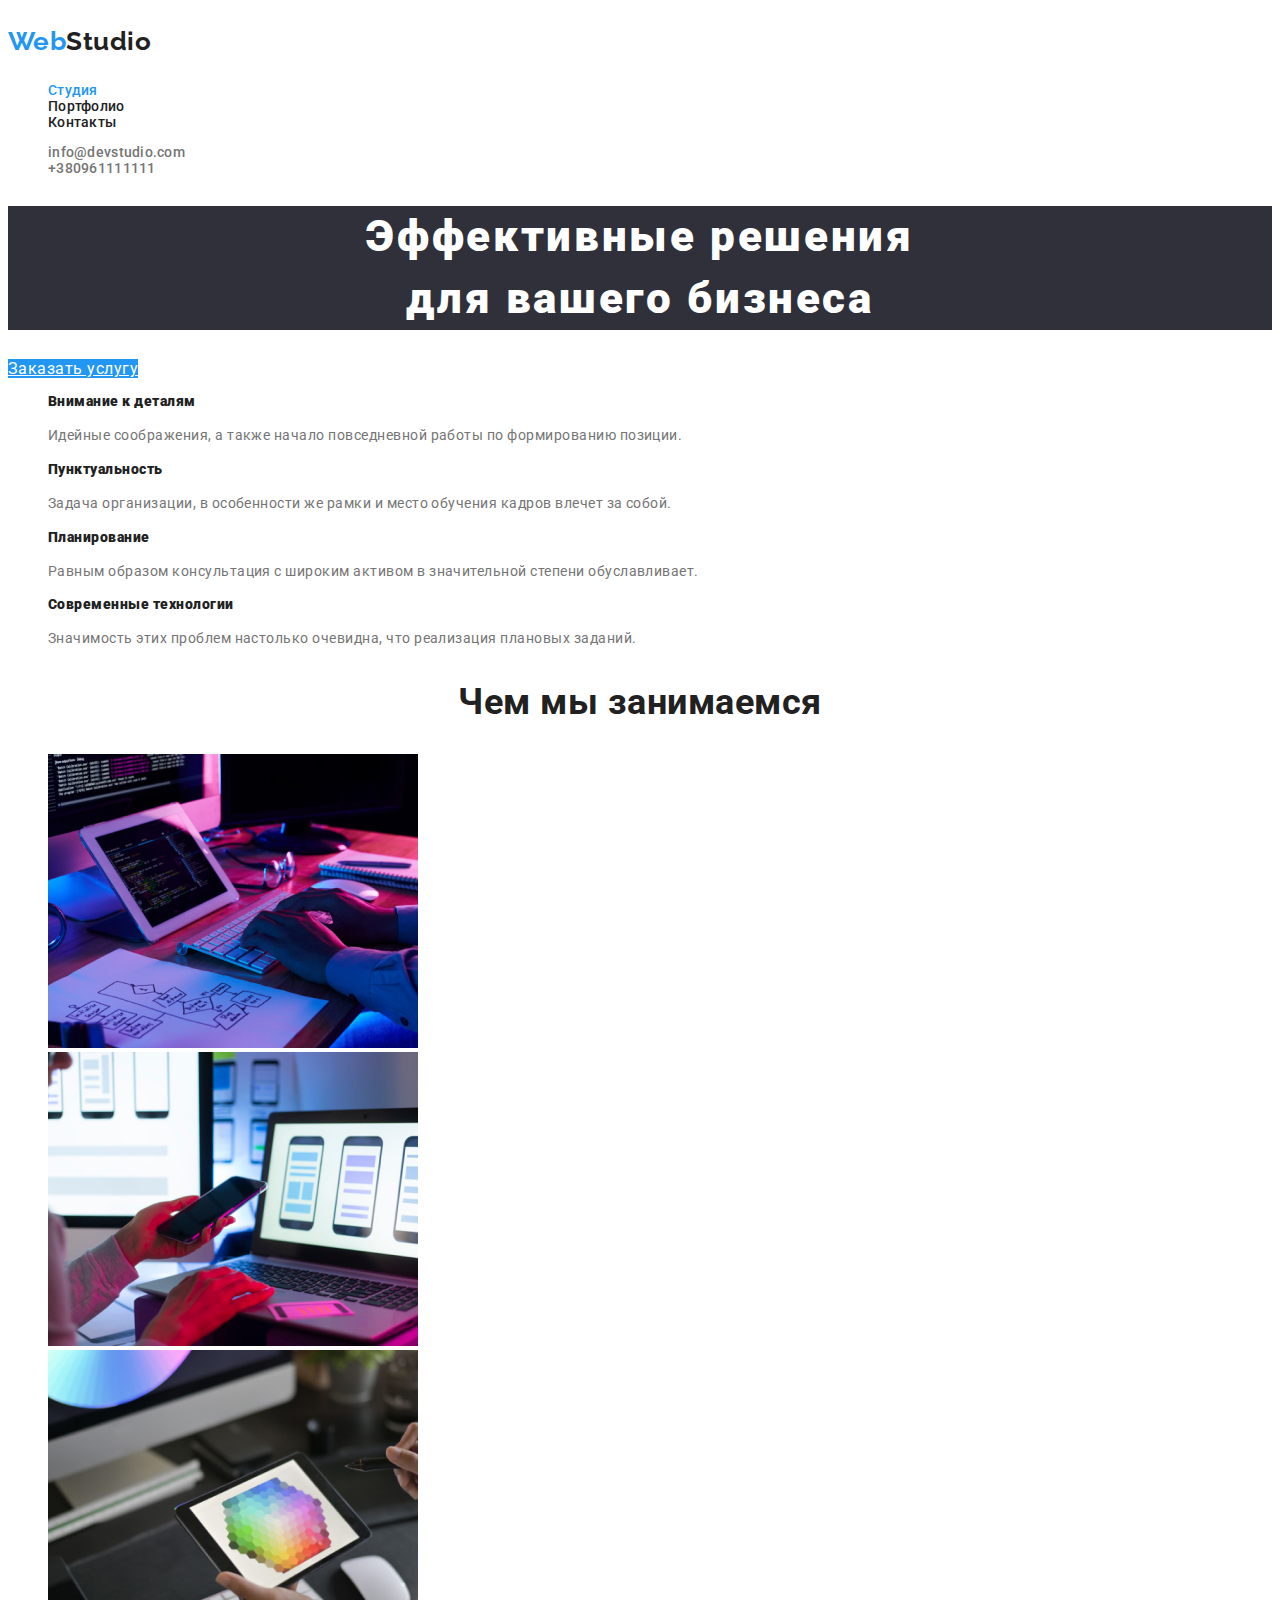
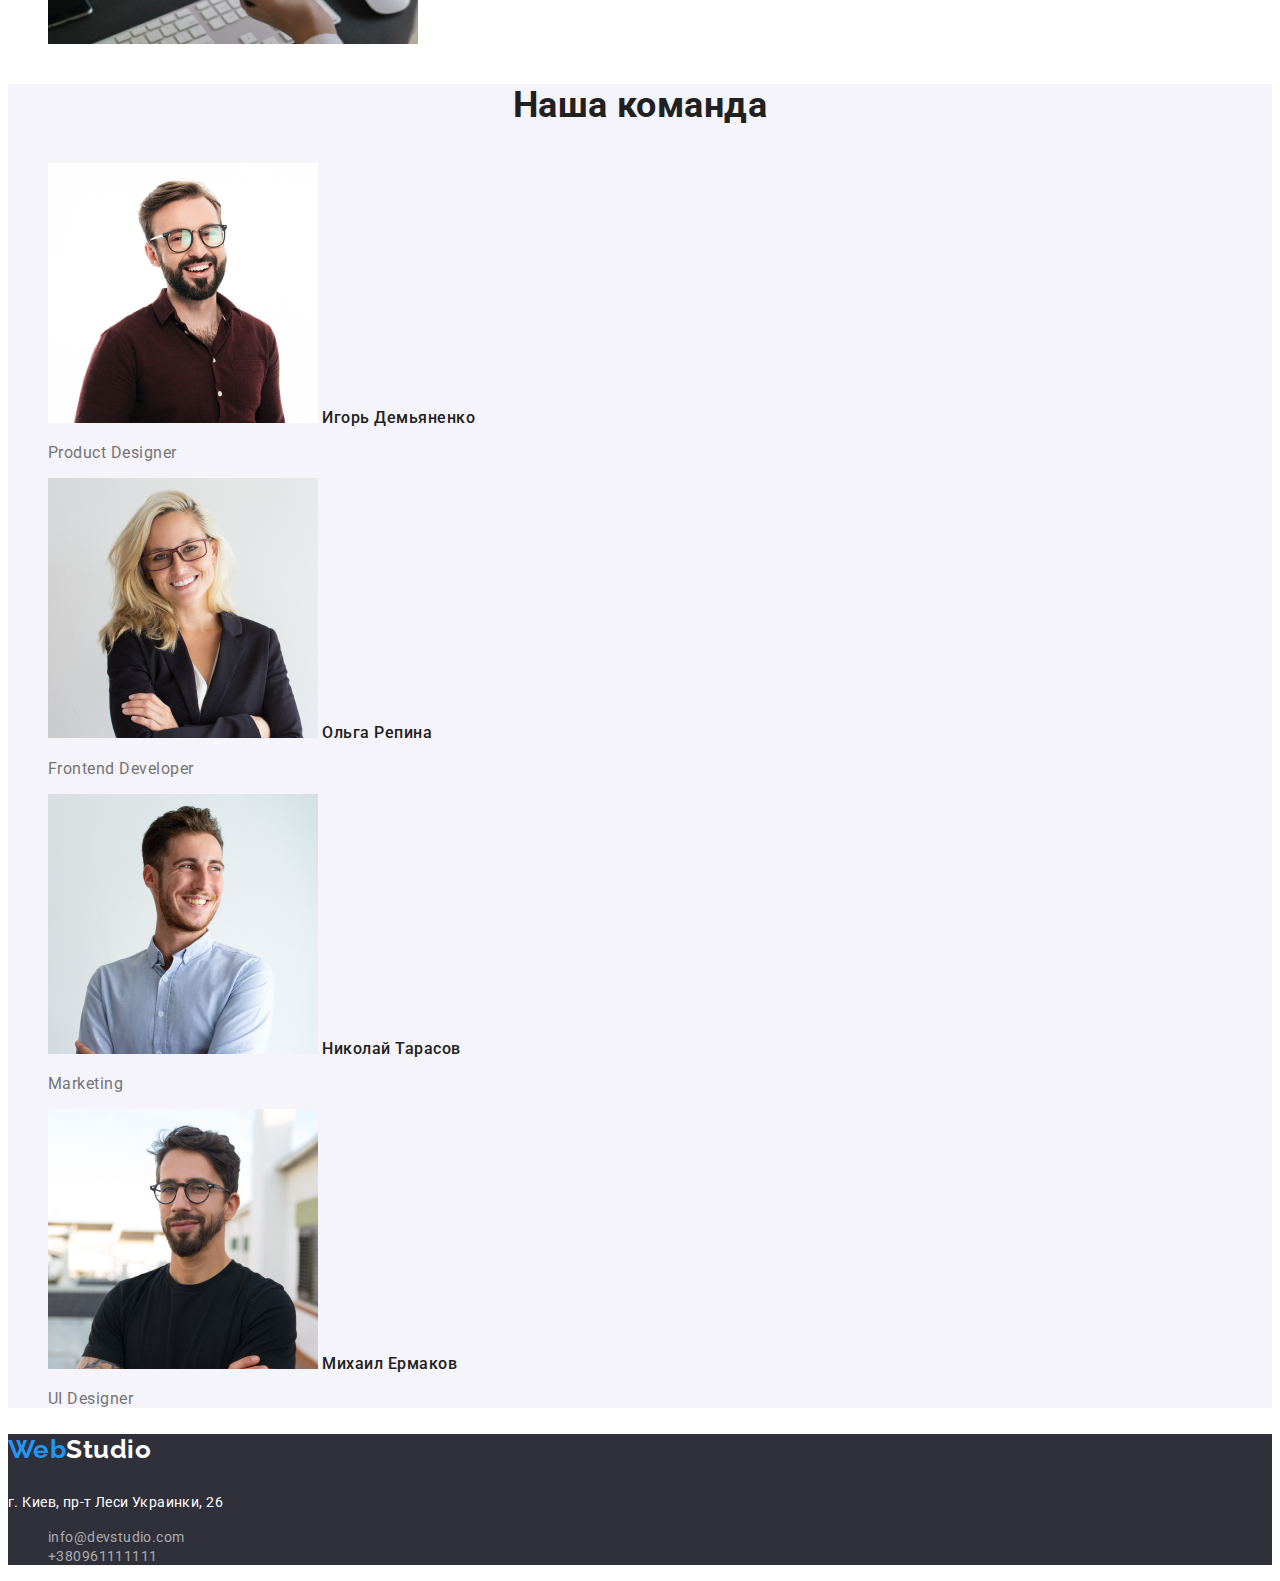
==== commit 4cc2f967: "в футері додала стилі" ====
--- a/index.html
+++ b/index.html
@@ -30,10 +30,14 @@
     <ul class="site-nav">
 
       <li>
-          <a href="mailto:info@devstudio.com">info@devstudio.com</a></li>
+          <a class="link text-secondary" href="mailto:info@devstudio.com">info@devstudio.com</a>
+        
+        </li>
     
      <li> 
-         <a href="tel:+380961111111">+380961111111</a></li>
+         <a class="link text-secondary" href="tel:+380961111111">+380961111111</a>
+        
+        </li>
 
      </ul>
    
@@ -139,17 +143,24 @@
 </div>
 </main>
 
-<footer>
+<footer class="">
     <a href="/" class="logo">
         <p>Web<span class="logo-white">Studio</span></p>
     </a>
-    <address> <a href="https://goo.gl/maps/P3N7a8cpFeK4ErDN9"> г. Киев, пр-т Леси Украинки, 26</a></address>
+
+    <address class=""> <a class="link color" href="https://goo.gl/maps/P3N7a8cpFeK4ErDN9"> г. Киев, пр-т Леси Украинки, 26</a>
 
     <ul>
-        <li> <a href="mailto:info@devstudio.com">info@devstudio.com</a></li>
+        <li> 
+            <a class="link" href="mailto:info@devstudio.com">info@devstudio.com</a>
+        </li>
     
-        <li> <a href="tel:+380961111111">+380961111111</a></li>
+        <li> 
+            <a class="link" href="tel:+380961111111">+380961111111</a>
+        </li>
     </ul>
+
+    </address>
 
 </footer>
 
--- a/css/styles.css
+++ b/css/styles.css
@@ -40,6 +40,7 @@
 
   font-size: 26px;
   line-height: 1.2;
+  text-decoration: none;
 }
 
 .logo-black {
@@ -54,6 +55,11 @@
 
 .site-nav .link {
   color: var(--main-color-titles-color);
+  text-decoration: none;
+}
+
+.site-nav .text-secondary {
+  color: var(--massive-text-color);
 }
 
 .site-nav .link.current {
@@ -127,6 +133,9 @@
 }
 
 /*portfolio navigate*/
+.navigation .nav-title {
+  color: var(--main-color-titles-color);
+}
 
 .button {
   color: var(--white-bg-color);
@@ -134,10 +143,14 @@
   font-family: inherit;
 }
 
-.section .section-nav:hover,
-.section .section-nav:focus {
+.navigation .nav-title:hover,
+.navigation .nav-title:focus {
   color: var(--white-bg-color);
   background-color: var(--color-forces-color);
+}
+
+.navigation .nav-title {
+  font-family: inherit;
 
   font-weight: 500;
   font-size: 16px;
@@ -146,8 +159,45 @@
   letter-spacing: var(--main-letter-spacing);
 }
 
+/*examples*/
+
+.examples .examples-title {
+  color: var(--main-color-titles-color);
+
+  font-weight: 700;
+  font-size: 18px;
+  line-height: 2;
+  letter-spacing: 0.06em;
+}
+
+.examples .variety {
+  color: var(--massive-text-color);
+
+  font-weight: 400;
+  font-size: 16px;
+  line-height: 1.87;
+}
+
 /* footer*/
 
 footer {
   background-color: var(--footer-background-color);
 }
+
+footer .link {
+  text-decoration: none;
+  color: rgba(255, 255, 255, 0.6);
+  font-style: normal;
+  font-size: 14px;
+  line-height: 1, 71;
+  letter-spacing: var(--main-letter-spacing);
+}
+
+footer .link:hover,
+footer .link:focus {
+  color: var(--color-forces-color);
+}
+
+footer .link.color {
+  color: var(--white-bg-color);
+}
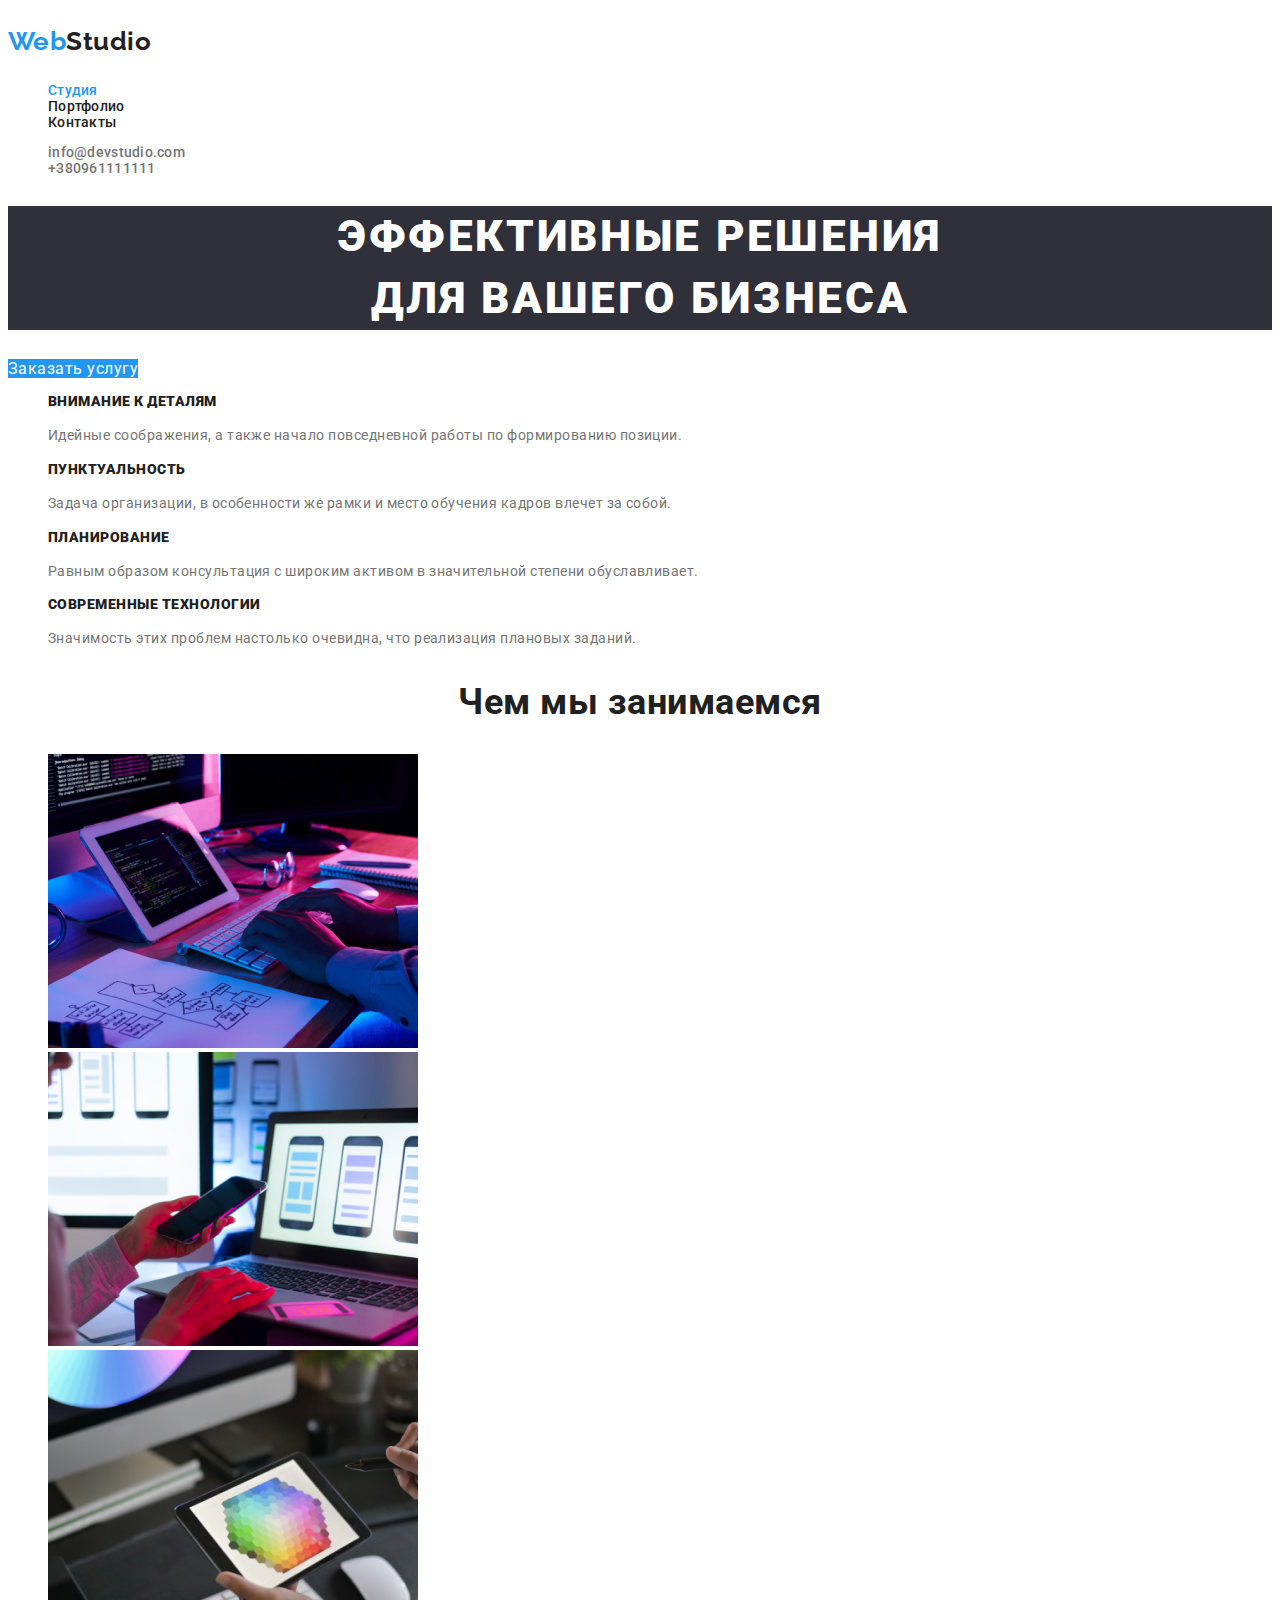
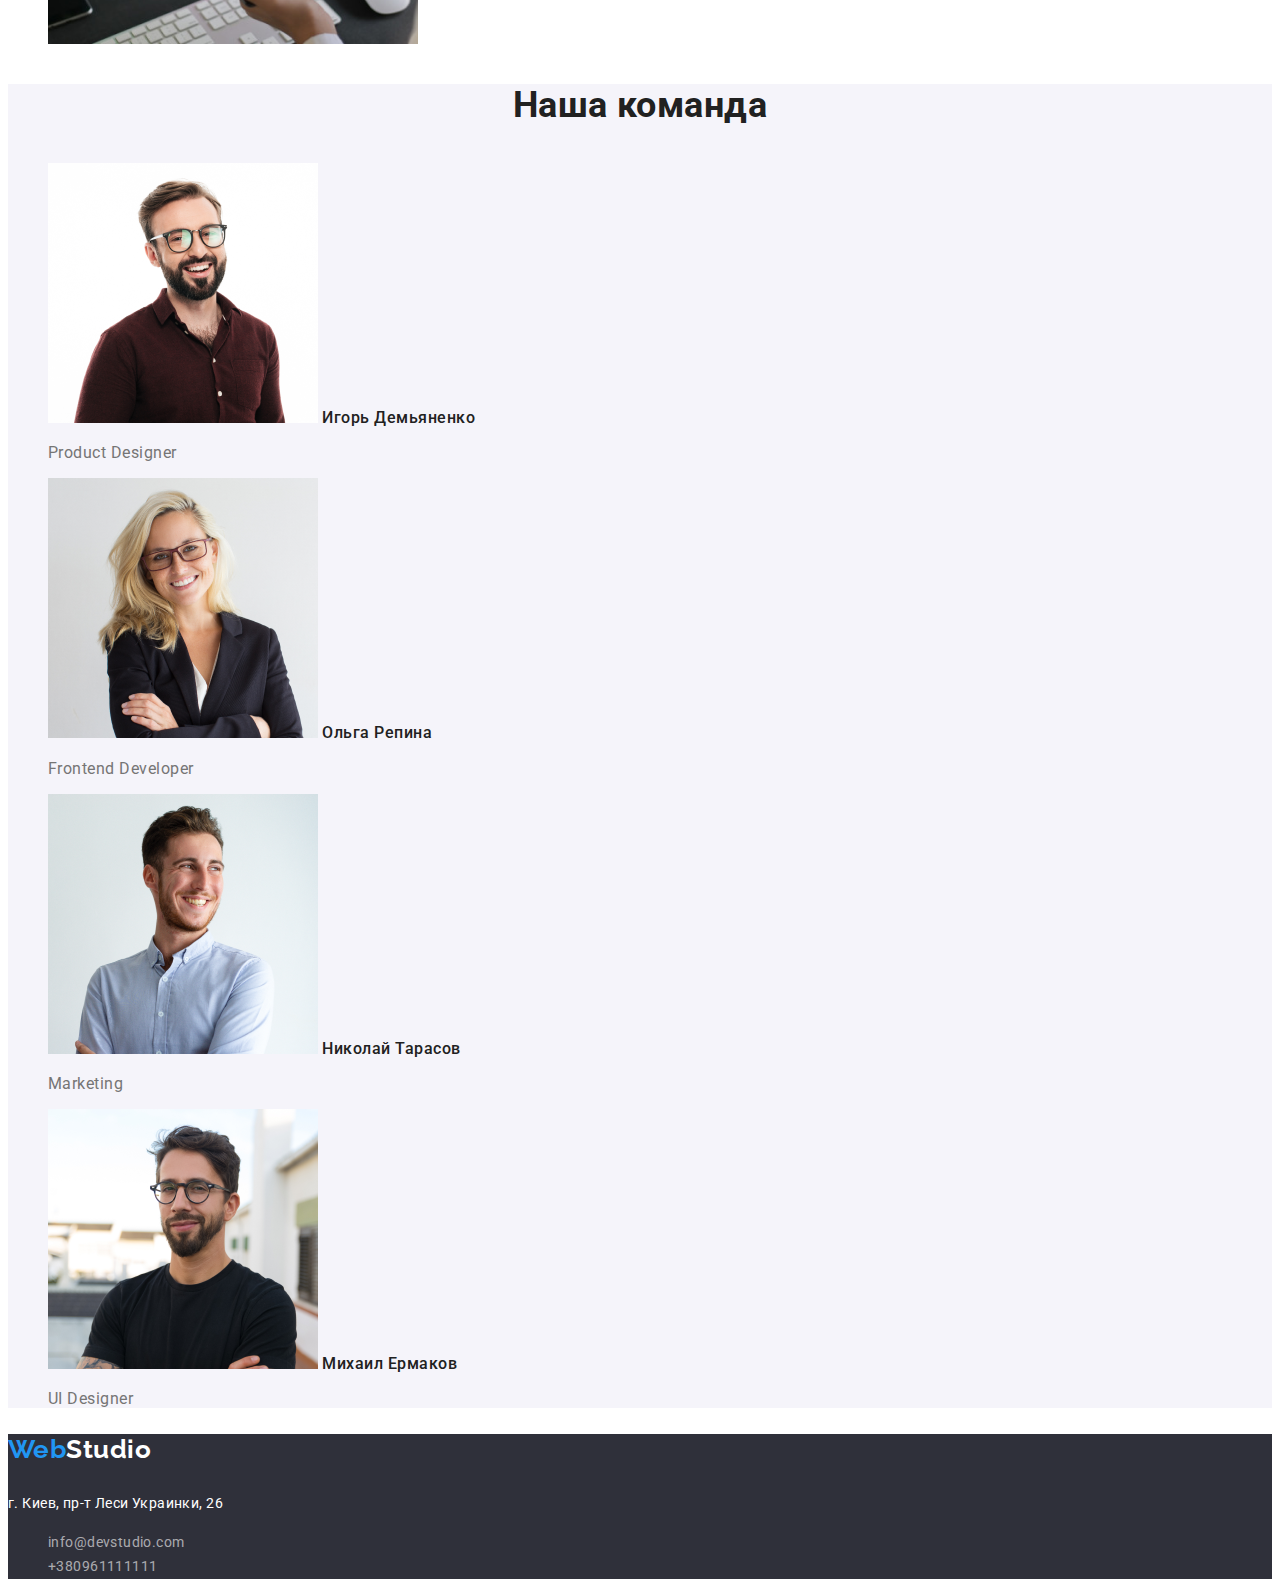
==== commit 7b33e14a: "а > A" ====
--- a/index.html
+++ b/index.html
@@ -48,33 +48,33 @@
     <main>
     
 <section class="hero">
-    <h1 class="hero-title">Эффективные решения<br /> для вашего бизнеса</h1>
+    <h1 class="hero-title">ЭФФЕКТИВНЫЕ РЕШЕНИЯ<br />ДЛЯ ВАШЕГО БИЗНЕСА</h1>
     <a  href="" class="button" >Заказать услугу</a>
 </section>
 
     <!-- Our advantages -->
        <section class="advantages"> 
     
-        <h2 hidden class="advantages-title">Наши преимущества</h2>
+        <h2 hidden class="advantages-title">НАШИ ПРЕИМУШЕСТВА</h2>
 
     <ul>
         <li>
-            <h3 class="advantages-title"><b> Внимание к деталям </b></h3>
+            <h3 class="advantages-title"><b> ВНИМАНИЕ К ДЕТАЛЯМ </b></h3>
             <p class="text">Идейные соображения, а также начало повседневной работы по формированию позиции.</p>
         </li>
 
         <li>
-            <h3 class="advantages-title"><b>Пунктуальность</b></h3>
+            <h3 class="advantages-title"><b>ПУНКТУАЛЬНОСТЬ</b></h3>
             <p class="text">Задача организации, в особенности же рамки и место обучения кадров влечет за собой. </p>
         </li>
 
         <li>
-            <h3 class="advantages-title"><b>Планирование</b></h3>
+            <h3 class="advantages-title"><b>ПЛАНИРОВАНИЕ</b></h3>
             <p class="text">Равным образом консультация с широким активом в значительной степени обуславливает.</p>
         </li>
 
         <li>
-        <h3 class="advantages-title"><b>Современные технологии</b></h3>
+        <h3 class="advantages-title"><b>СОВРЕМЕННЫЕ ТЕХНОЛОГИИ</b></h3>
         <p class="text">Значимость этих проблем настолько очевидна, что реализация плановых заданий.</p>
         </li>
 
--- a/css/styles.css
+++ b/css/styles.css
@@ -22,6 +22,10 @@
   letter-spacing: var(--main-letter-spacing);
 }
 
+a {
+  text-decoration: none;
+}
+
 header {
   display: inline;
 }
@@ -185,11 +189,10 @@
 }
 
 footer .link {
-  text-decoration: none;
   color: rgba(255, 255, 255, 0.6);
   font-style: normal;
   font-size: 14px;
-  line-height: 1, 71;
+  line-height: 1.7;
   letter-spacing: var(--main-letter-spacing);
 }
 
